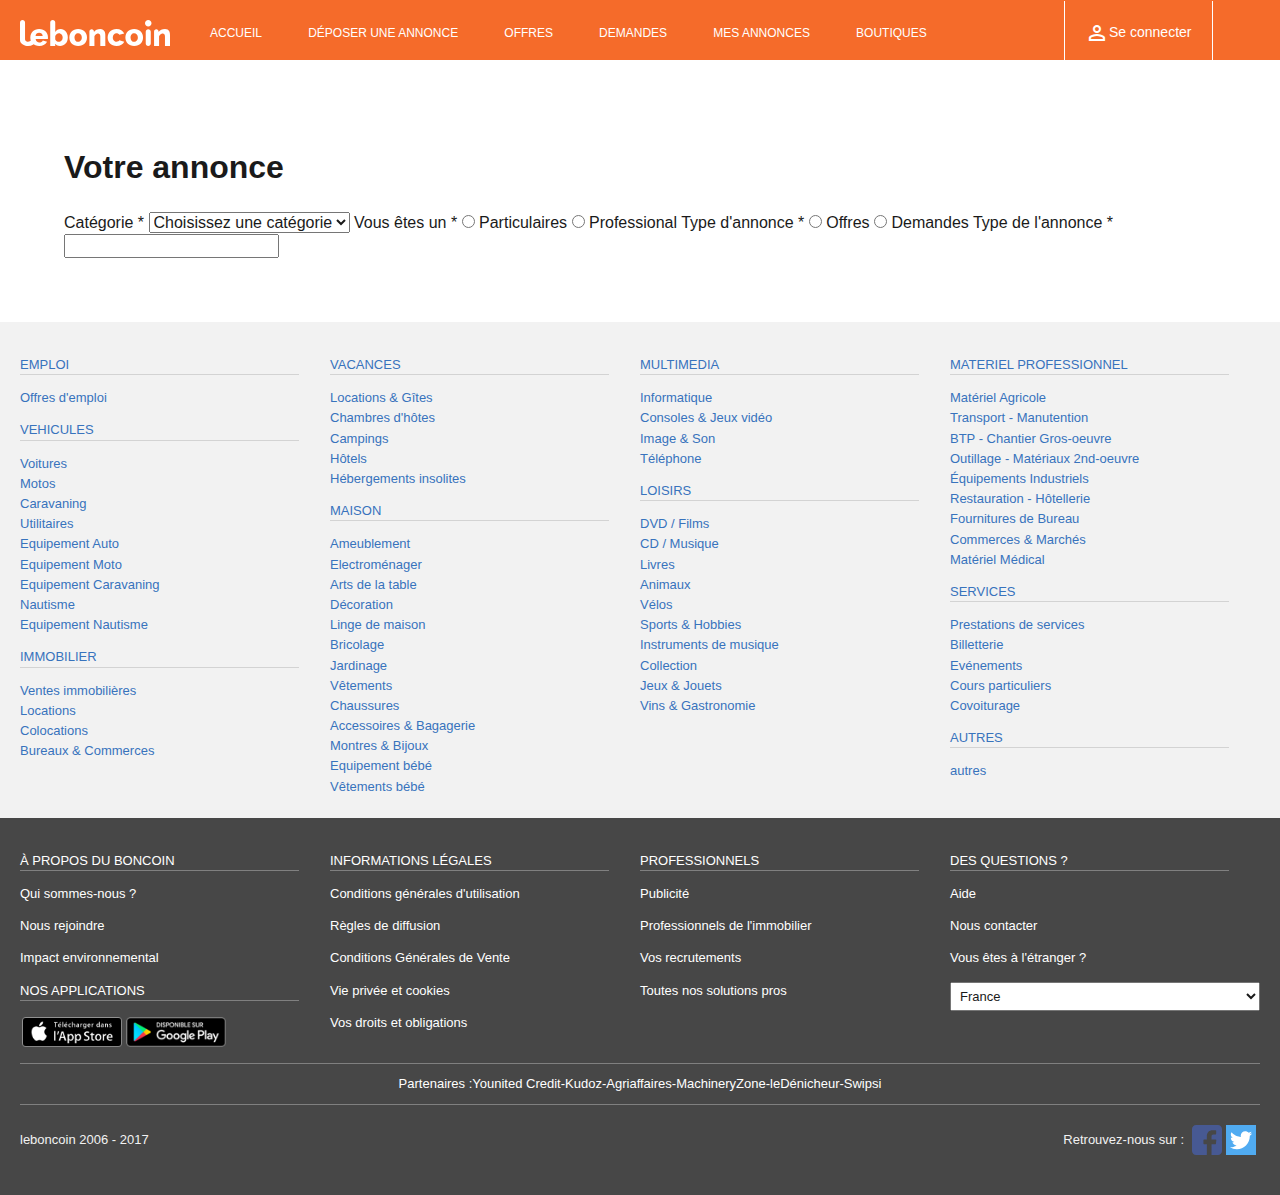
==== annonce.html @ 8dbfea5e "add page annonce and start html" ====
<!doctype html>
<html class="no-js" lang="">
    <head>
        <meta charset="utf-8">
        <meta http-equiv="x-ua-compatible" content="ie=edge">
        <title>Déposer une petite annonce sur leboncoin</title>
        <meta name="description" content="">
        <meta name="viewport" content="width=device-width, initial-scale=1">
        <link href="https://fonts.googleapis.com/icon?family=Material+Icons" rel="stylesheet">
        <link rel="apple-touch-icon" href="apple-touch-icon.png">
        <!-- Place favicon.ico in the root directory -->
        <link rel="shortcut icon" href="favicon.png">
        <link rel="stylesheet" href="css/normalize.css">
        <link rel="stylesheet" href="css/main.css">
        <script src="js/vendor/modernizr-2.8.3.min.js"></script>
    </head>
    <body>
        <!--[if lt IE 8]>
            <p class="browserupgrade">You are using an <strong>outdated</strong> browser. Please <a href="http://browsehappy.com/">upgrade your browser</a> to improve your experience.</p>
        <![endif]-->

        <!-- Add your site or application content here -->

        <!-- header  -->
        <header>

          <nav>

            <div class="navleft">
              <div class="mobile">
                <p>menu</p>
                <div class="down">
                  <a href="index.html">accueil</a>
                  <a href="annonce.html">déposer une annonce</a>
                  <a href="offres.html">offres</a>
                </div>
              </div>

              <figure>
                  <a href="index.html"><img src="img/logo.svg" alt="leboncoin image"></a>
              </figure>

              <ul>
                <li><a href="index.html">accueil</a></li>
                <li><a href="annonce.html">déposer une annonce</a></li>
                <li><a href="offres.html">offres</a></li>
                <li><a href="#">demandes</a></li>
                <li><a href="#">mes annonces</a></li>
                <li><a href="#">boutiques</a></li>
              </ul>
            </div>

            <aside>
              <i class="large material-icons">perm_identity</i>
              <a href="#">Se connecter</a>
            </aside>

          </nav>

        </header>

        <!-- container -->
        <div class="containerannonce">

          <h1>Votre annonce</h1>

          <form action="annonce.html" method="post">

            <label for="categorie">Catégorie *</label>
            <select name="categorie" id="categorie">

              <option>Choisissez une catégorie</option>

              <optgroup label="--EMPLOI--">
                <option>Offres d'emploi</option>
              </optgroup>

              <optgroup label="--VEHICULES--">
                <option>Voitures</option>
                <option>Motos</option>
                <option>Utilitaires</option>
                <option>Equipament Auto</option>
              </optgroup>

              <optgroup label="--IMMOBILIER--">
                <option>Locations</option>
                <option>Colocations</option>
              </optgroup>

            </select>

            <label for="qui">Vous êtes un *</label>
            <input type="radio" name="particulaires" id="qui" value="particulaires">
            <label for="qui">Particulaires</label>
            <input type="radio" name="professional" id="qui" value="particulaires">
            <label for="qui">Professional</label>

            <label for="type">Type d'annonce *</label>
            <input type="radio" name="offres" id="type" value="offres">
            <label for="type">Offres</label>
            <input type="radio" name="demandes" id="type" value="demandes">
            <label for="type">Demandes</label>

            <label for="annonce">Type de l'annonce *</label>
            <input type="text" name="annonce" id="annonce">

          </form>



        </div>

        <footer>

          <section class="end1">

            <ul>
              <!-- list emploi -->
              <li class="title"><h3>emploi</h3></li>
              <li>Offres d'emploi</li>

              <!-- list vehicules -->
              <li class="title"><h3>vehicules</h3></li>
              <li>Voitures</li>
              <li>Motos</li>
              <li>Caravaning</li>
              <li>Utilitaires</li>
              <li>Equipement Auto</li>
              <li>Equipement Moto</li>
              <li>Equipement Caravaning</li>
              <li>Nautisme</li>
              <li>Equipement Nautisme</li>

              <!-- list immobilier  -->
              <li class="title"><h3>immobilier</h3></li>
              <li>Ventes immobilières</li>
              <li>Locations</li>
              <li>Colocations</li>
              <li>Bureaux & Commerces</li>
            </ul>

            <ul>
              <!-- list vacances -->
              <li class="title"><h3>vacances</h3></li>
              <li>Locations & Gîtes</li>
              <li>Chambres d'hôtes</li>
              <li>Campings</li>
              <li>Hôtels</li>
              <li>Hébergements insolites</li>

              <!-- list maison -->
              <li class="title"><h3>maison</h3></li>
              <li>Ameublement</li>
              <li>Electroménager</li>
              <li>Arts de la table</li>
              <li>Décoration</li>
              <li>Linge de maison</li>
              <li>Bricolage</li>
              <li>Jardinage</li>
              <li>Vêtements</li>
              <li>Chaussures</li>
              <li>Accessoires & Bagagerie</li>
              <li>Montres & Bijoux</li>
              <li>Equipement bébé</li>
              <li>Vêtements bébé</li>
            </ul>

            <ul>
              <!-- list multimedia -->
              <li class="title"><h3>multimedia</h3></li>
              <li>Informatique</li>
              <li>Consoles & Jeux vidéo</li>
              <li>Image & Son</li>
              <li>Téléphone</li>

              <!-- list loisirs -->
              <li class="title"><h3>loisirs</h3></li>
              <li>DVD / Films</li>
              <li>CD / Musique</li>
              <li>Livres</li>
              <li>Animaux</li>
              <li>Vélos</li>
              <li>Sports & Hobbies</li>
              <li>Instruments de musique</li>
              <li>Collection</li>
              <li>Jeux & Jouets</li>
              <li>Vins & Gastronomie</li>
            </ul>

            <ul>
              <!-- materiel professionnel -->
              <li class="title"><h3>materiel professionnel</h3></li>
              <li>Matériel Agricole</li>
              <li>Transport - Manutention</li>
              <li>BTP - Chantier Gros-oeuvre</li>
              <li>Outillage - Matériaux 2nd-oeuvre</li>
              <li>Équipements Industriels</li>
              <li>Restauration - Hôtellerie</li>
              <li>Fournitures de Bureau</li>
              <li>Commerces & Marchés</li>
              <li>Matériel Médical </li>

              <!-- list services -->
              <li class="title"><h3>services</h3></li>
              <li>Prestations de services</li>
              <li>Billetterie</li>
              <li>Evénements</li>
              <li>Cours particuliers</li>
              <li>Covoiturage</li>

              <!-- list autres -->
              <li class="title"><h3>autres</h3></li>
              <li>autres</li>
            </ul>

          </section>

          <section class="end2">

            <ul>
              <!-- list a propos -->
              <li class="title"><h3>À propos du boncoin</h3></li>
              <li>Qui sommes-nous ?</li>
              <li>Nous rejoindre</li>
              <li>Impact environnemental</li>

              <!-- list nos application -->
              <li class="title"><h3>nos applications</h3></li>
              <li><img src="img/app.png" alt="apple image"><img src="img/google.png" alt="android img"></li>
            </ul>

            <ul>
              <!-- list informations -->
              <li class="title"><h3>Informations légales</h3></li>
              <li>Conditions générales d'utilisation</li>
              <li>Règles de diffusion</li>
              <li>Conditions Générales de Vente</li>
              <li>Vie privée et cookies</li>
              <li>Vos droits et obligations</li>
            </ul>

            <ul>
              <!-- list professionnels -->
              <li class="title"><h3>Professionnels</h3></li>
              <li>Publicité</li>
              <li>Professionnels de l'immobilier</li>
              <li>Vos recrutements</li>
              <li>Toutes nos solutions pros</li>
            </ul>

            <ul>
              <!-- list des questions -->
              <li class="title"><h3>des questions ?</h3></li>
              <li>Aide</li>
              <li>Nous contacter</li>

              <!-- list pays -->
              <li class="title">Vous êtes à l'étranger ?</li>
              <li><select name="pays">
                    <option value="france">France</option>
                    <option value="espagne">Espagne</option>
                    <option value="portugal">Portugal</option>
                  </select>
              </li>
            </ul>

            <p class="partenaires">Partenaires : <a href="#">Younited Credit</a> - <a href="#">Kudoz</a> - <a href="#">Agriaffaires</a> - <a href="#">MachineryZone</a> - <a href="#">leDénicheur</a> - <a href="#">Swipsi</a></p>

            <div class="last">
              <p>leboncoin 2006 - 2017</p>

              <div class="lastlast">
                <p>Retrouvez-nous sur :</p>
                <img src="img/facebook.svg" alt="facebook logo">
                <img src="img/twitter.svg" alt="twitter logo">
              </div>
            </div>

          </section>



        </footer>


        <script src="https://code.jquery.com/jquery-1.12.0.min.js"></script>
        <script>window.jQuery || document.write('<script src="js/vendor/jquery-1.12.0.min.js"><\/script>')</script>
        <script src="js/plugins.js"></script>
        <script src="js/main.js"></script>

        <!-- Google Analytics: change UA-XXXXX-X to be your site's ID. -->
        <script>
            (function(b,o,i,l,e,r){b.GoogleAnalyticsObject=l;b[l]||(b[l]=
            function(){(b[l].q=b[l].q||[]).push(arguments)});b[l].l=+new Date;
            e=o.createElement(i);r=o.getElementsByTagName(i)[0];
            e.src='https://www.google-analytics.com/analytics.js';
            r.parentNode.insertBefore(e,r)}(window,document,'script','ga'));
            ga('create','UA-XXXXX-X','auto');ga('send','pageview');
        </script>
    </body>
</html>
---- css/main.css ----
/*! HTML5 Boilerplate v5.3.0 | MIT License | https://html5boilerplate.com/ */

/*
 * What follows is the result of much research on cross-browser styling.
 * Credit left inline and big thanks to Nicolas Gallagher, Jonathan Neal,
 * Kroc Camen, and the H5BP dev community and team.
 */

/* ==========================================================================
   Base styles: opinionated defaults
   ========================================================================== */

html {
    color: #222;
    font-size: 1em;
    line-height: 1.4;
}

/*
 * Remove text-shadow in selection highlight:
 * https://twitter.com/miketaylr/status/12228805301
 *
 * These selection rule sets have to be separate.
 * Customize the background color to match your design.
 */

::-moz-selection {
    background: #b3d4fc;
    text-shadow: none;
}

::selection {
    background: #b3d4fc;
    text-shadow: none;
}

/*
 * A better looking default horizontal rule
 */

hr {
    display: block;
    height: 1px;
    border: 0;
    border-top: 1px solid #ccc;
    margin: 1em 0;
    padding: 0;
}

/*
 * Remove the gap between audio, canvas, iframes,
 * images, videos and the bottom of their containers:
 * https://github.com/h5bp/html5-boilerplate/issues/440
 */

audio,
canvas,
iframe,
img,
svg,
video {
    vertical-align: middle;
}

/*
 * Remove default fieldset styles.
 */

fieldset {
    border: 0;
    margin: 0;
    padding: 0;
}

/*
 * Allow only vertical resizing of textareas.
 */

textarea {
    resize: vertical;
}

/* ==========================================================================
   Browser Upgrade Prompt
   ========================================================================== */

.browserupgrade {
    margin: 0.2em 0;
    background: #ccc;
    color: #000;
    padding: 0.2em 0;
}

/* ==========================================================================
   Author's custom styles
   ========================================================================== */

    /*#f56b2a*/
    /*#3873bd*/
    /*#666 bar bk*/
    /*#f2f2f2 footer1 bk*/
    /*#474747 footer2 bk*/
    /*font open sans*/
    /*#1a1a1a font color*/
    /*#fafafa color text with bk color*/

    /*GLOBAL*/

    body{
      color: #1a1a1a;
      width: 100%;
      font-family: 'open sans', sans-serif;
    }

    *{
      margin: 0;
    }

    a{
      color: inherit;
      text-decoration: none;
    }

    /*COMMUN RULES*/

    .navleft ul, nav aside, .down,
    .pub, .container ul, .end1, .end2 ul,
    .partenaires, .lastlast p,
    .link1 i, .link2 i{
      display: none;
    }

    .navleft, .sectionleft{
      display: flex;
    }

    figure, img{
      width: 100%;
      margin: 0;
    }

    /*header*/

    header{
      background: #f56b2a;
      height: 60px;
      position: fixed;
      width: 100%;
      top: 0px;
    }

    header figure{
      width: 150px;
    }

    .navleft{
      width: 60%;
      padding: 10px;
      align-items: center;
      justify-content: space-between;
    }

    .mobile{
      width: 60px;
      background: white;
      border-radius: 6px;
      margin-right: 10%;
      cursor: pointer;
    }

    .mobile p{
      text-align: center;
      text-transform: uppercase;
      color: #f56b2a;
      padding: 10px 7px;
      font-size: 14px;
    }

    /*.mobile:hover .down{
      display: flex;
      flex-direction: column;
    }*/

    .mobile p:hover{
      color: #3873bd;
    }

    .mobile:hover{
      background: #f2f2f2;
    }

    /*dropdown apres*/
    /*.down{
      position: absolute;
    }*/

    .container, .containerannonce{
      padding: 5%;
      margin-top: 60px;
    }

    .sectionleft{
      flex-direction: column;
      justify-content: center;
      align-items: center;
    }

    .sectionleft h1{
      font-size: 14px;
      font-weight: normal;
      width: 100%;
      text-align: center;
      margin-bottom: 15px;
    }

    .sectionleft h1 span{
      color: #f56b2a;
    }

    .link1, .link2{
      padding: 7px 20px;
      width: 250px;
      border-radius: 4px;
      margin-bottom: 15px;
      text-align: center;
      font-size: 14px;
    }

    .link1{
      background: #3873bd;
      border: 1px #3873bd solid;
      color: white;
    }

    .link1:hover{
      background: #4185d8;
      cursor: pointer;
    }

    .link2{
      border: 1px #3873bd solid;
      color: #3873bd;
    }

    .link2:hover{
      background: #f2f2f2;
      cursor: pointer;
    }

    .regions select{
      width: 100%;
      margin: 10px auto;
      padding: 10px;
      background: white;
      border: 1px lightgrey solid;
      border-radius: 4px;
    }

    .regions figure{
      margin: 10px auto;
    }

    .parag{
      text-align: center;
      font-size: 14px;
    }

    .parag a{
      color: #3873bd;
    }

    .parag a:hover{
      text-decoration: underline;
    }

    .end2{
      background: #474747;
      color: white;
    }

    .last{
      display: flex;
      width: 90%;
      margin: auto;
      font-size: 14px;
      justify-content: space-between;
      align-items: center;
      color: #f2f2f2;
    }

    .lastlast img{
      width: 30px;
      height: 70px;
      margin-right: 4px;
    }

    @media (min-width: 480px) {

      .link1 i, .link2 i,
      .link1, .link2{
        display: flex;
      }

      .link1, .link2{
        align-items: center;
        justify-content: center;
      }

      .link1 i, .link2 i{
        margin-right: 4px;
        font-size: 16px;
      }
    }

    @media (min-width: 768px) {

      .container{
        display: flex;
        flex-wrap: wrap;
        align-items: flex-start;
        justify-content: space-between;
        align-items: center;
        padding: 8px;
      }

      .sectionleft h1{
        text-align: left;
        font-size: 16px;
        margin-bottom: 25px;
      }

      .regions figure{
        display: none;
      }

      .regions{
        width: 100%;
        margin: 10px auto;
      }

      .pub{
        display: flex;
        flex-direction: column;
        width: 100%;
        border: 1px lightgrey solid;
      }

      .pub h2{
        text-align: center;
        background: #474747;
        color: #f2f2f2;
        font-size: 14px;
        font-weight: normal;
        padding: 10px;
      }

      .link1, .link2{
        width: 100%;
        padding: 0;
      }

      .link1 a, .link2 a{
        padding: 8px;
      }

      .sectionleft{
        width: 40%;
      }

      .mapfrance{
        width: 50%;
      }

      .parag{
        margin: 15px auto;
      }
    }

    @media (min-width: 972px) {

      .navleft ul, nav aside,
      .end1, .end2,
      .partenaires, .lastlast p{
        display: flex;
      }

      .end2 ul{
        display: block;
      }

      .mobile, nav ul li:nth-child(1){
        display: none;
      }

      nav{
        display: flex;
        align-items: center;
      }

      .navleft{
        width: 80%;
        display: flex;
        justify-content: flex-start;
        padding: 10px;
      }

      nav ul{
        list-style: none;
        display: flex;
        justify-content: space-between;
        width: 70%;
      }

      nav li{
        font-size: 12px;
        color: white;
        text-transform: uppercase;
      }

      nav li:hover{
        text-decoration: underline;
      }

      nav aside{
        color: white;
        border-left: 1px white solid;
        border-right: 1px white solid;
        padding: 18px;
        font-size: 14px;
        display: flex;
        align-items: center;
      }

      nav aside:hover{
        background: white;
        color: #f56b2a;
        cursor: pointer;
      }

      footer ul{
        list-style: none;
        padding: 0;
      }

      footer{
        font-size: 13px;
      }

      .end1, .end2{
        padding: 10px;
        margin: auto;
      }

      .end1{
        background: #f2f2f2;
        color: #3873bd;
        justify-content: space-between;
      }

      .end1 ul li:hover, .end2 ul li:hover,
      .partenaires a:hover{
        text-decoration: underline;
        cursor: pointer;
      }

      .title h3{
        text-transform: uppercase;
        font-weight: normal;
        font-size: 13px;
        margin: 14px 0;
        width: 90%;
      }

      .end1 .title h3{
        border-bottom: 1px lightgrey solid;
      }

      .end1 li{
        margin: 2px auto;
      }

      .end1 ul, .end2 ul{
        width: 25%;
      }

      .end2{
        flex-wrap: wrap;
      }

      .end2 li{
        margin: 14px auto;
      }

      .end2 li img{
        width: 100px;
        margin: 2px;
      }

      .end2 li select{
        color: #1a1a1a;
        width: 100%;
        padding: 5px;
      }

      .end2 .title h3{
        border-bottom: 1px grey solid;
      }

      .partenaires{
        width: 100%;
        padding: 11px;
        display: flex;
        justify-content: center;
        border-top: 1px grey solid;
        border-bottom: 1px grey solid;
      }

      .last {
        font-size: 13px;
        width: 100%;
      }

      .lastlast{
        display: flex;
        align-items: center;
      }

      .lastlast p{
        margin-right: 8px;
      }
    }

    @media (min-width: 1024px) {

      .container ul{
        display: block;
        list-style: none;
        width: 25%;
        padding: 0;
        text-align: right;
        color: #3873bd;
        font-size: 15px;
      }

      nav ul li:nth-child(1){
        display: flex;
      }

      .container ul li:hover{
        color: #f56b2a;
      }

      .regions{
        display: none;
      }

      .mapfrance{
        width: 40%;
      }

      .sectionleft{
        width: 30%;
      }

      .container{
        align-items: flex-start;
        padding: 20px;
      }

      .end1, .end2, .navleft, nav aside{
        padding: 20px;
      }

    }

    /*#f56b2a*/
    /*#3873bd*/
    /*#666 bar bk*/
    /*#f2f2f2 footer1 bk*/
    /*#474747 footer2 bk*/
    /*font open sans*/
    /*#1a1a1a font color*/
    /*#fafafa color text with bk color*/







/* ==========================================================================
   Helper classes
   ========================================================================== */

/*
 * Hide visually and from screen readers
 */

.hidden {
    display: none !important;
}

/*
 * Hide only visually, but have it available for screen readers:
 * http://snook.ca/archives/html_and_css/hiding-content-for-accessibility
 */

.visuallyhidden {
    border: 0;
    clip: rect(0 0 0 0);
    height: 1px;
    margin: -1px;
    overflow: hidden;
    padding: 0;
    position: absolute;
    width: 1px;
}

/*
 * Extends the .visuallyhidden class to allow the element
 * to be focusable when navigated to via the keyboard:
 * https://www.drupal.org/node/897638
 */

.visuallyhidden.focusable:active,
.visuallyhidden.focusable:focus {
    clip: auto;
    height: auto;
    margin: 0;
    overflow: visible;
    position: static;
    width: auto;
}

/*
 * Hide visually and from screen readers, but maintain layout
 */

.invisible {
    visibility: hidden;
}

/*
 * Clearfix: contain floats
 *
 * For modern browsers
 * 1. The space content is one way to avoid an Opera bug when the
 *    `contenteditable` attribute is included anywhere else in the document.
 *    Otherwise it causes space to appear at the top and bottom of elements
 *    that receive the `clearfix` class.
 * 2. The use of `table` rather than `block` is only necessary if using
 *    `:before` to contain the top-margins of child elements.
 */

.clearfix:before,
.clearfix:after {
    content: " "; /* 1 */
    display: table; /* 2 */
}

.clearfix:after {
    clear: both;
}

/* ==========================================================================
   EXAMPLE Media Queries for Responsive Design.
   These examples override the primary ('mobile first') styles.
   Modify as content requires.
   ========================================================================== */

@media only screen and (min-width: 35em) {
    /* Style adjustments for viewports that meet the condition */
}

@media print,
       (-webkit-min-device-pixel-ratio: 1.25),
       (min-resolution: 1.25dppx),
       (min-resolution: 120dpi) {
    /* Style adjustments for high resolution devices */
}

/* ==========================================================================
   Print styles.
   Inlined to avoid the additional HTTP request:
   http://www.phpied.com/delay-loading-your-print-css/
   ========================================================================== */

@media print {
    *,
    *:before,
    *:after,
    *:first-letter,
    *:first-line {
        background: transparent !important;
        color: #000 !important; /* Black prints faster:
                                   http://www.sanbeiji.com/archives/953 */
        box-shadow: none !important;
        text-shadow: none !important;
    }

    a,
    a:visited {
        text-decoration: underline;
    }

    a[href]:after {
        content: " (" attr(href) ")";
    }

    abbr[title]:after {
        content: " (" attr(title) ")";
    }

    /*
     * Don't show links that are fragment identifiers,
     * or use the `javascript:` pseudo protocol
     */

    a[href^="#"]:after,
    a[href^="javascript:"]:after {
        content: "";
    }

    pre,
    blockquote {
        border: 1px solid #999;
        page-break-inside: avoid;
    }

    /*
     * Printing Tables:
     * http://css-discuss.incutio.com/wiki/Printing_Tables
     */

    thead {
        display: table-header-group;
    }

    tr,
    img {
        page-break-inside: avoid;
    }

    img {
        max-width: 100% !important;
    }

    p,
    h2,
    h3 {
        orphans: 3;
        widows: 3;
    }

    h2,
    h3 {
        page-break-after: avoid;
    }
}
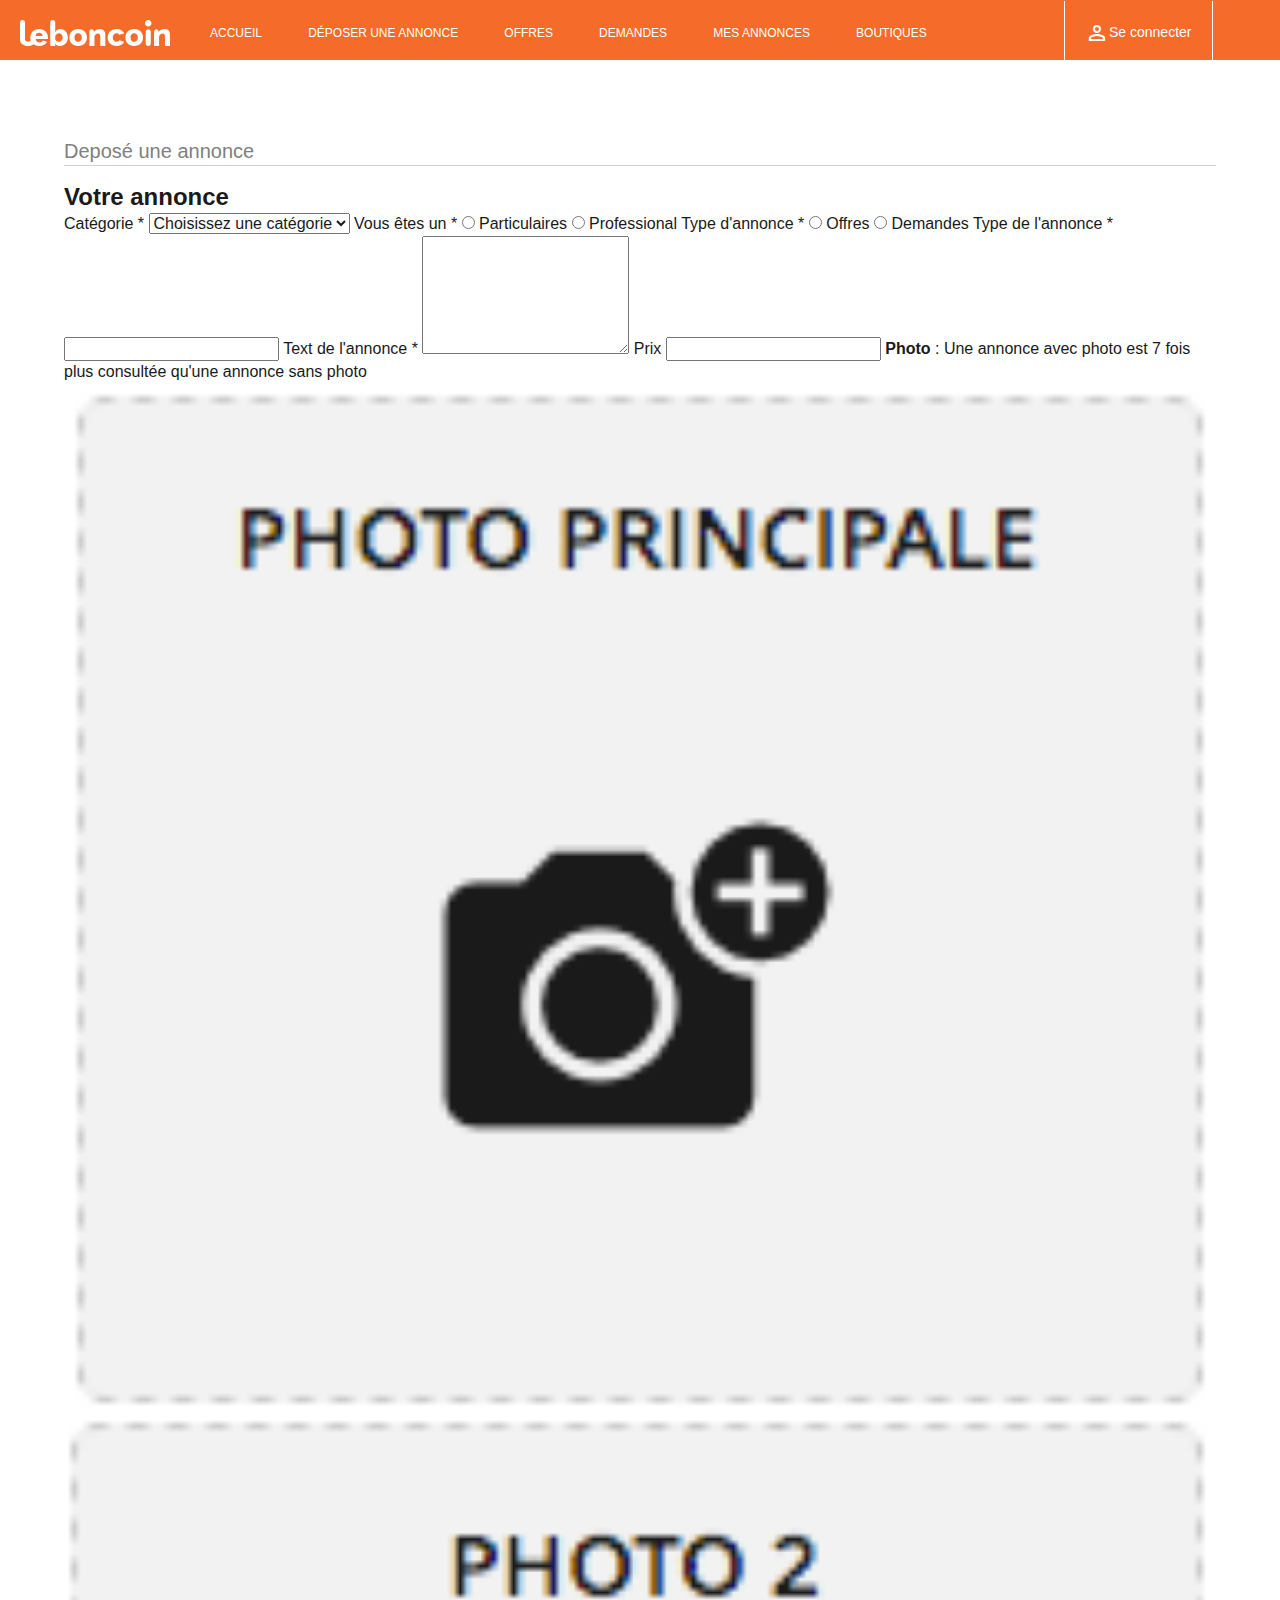
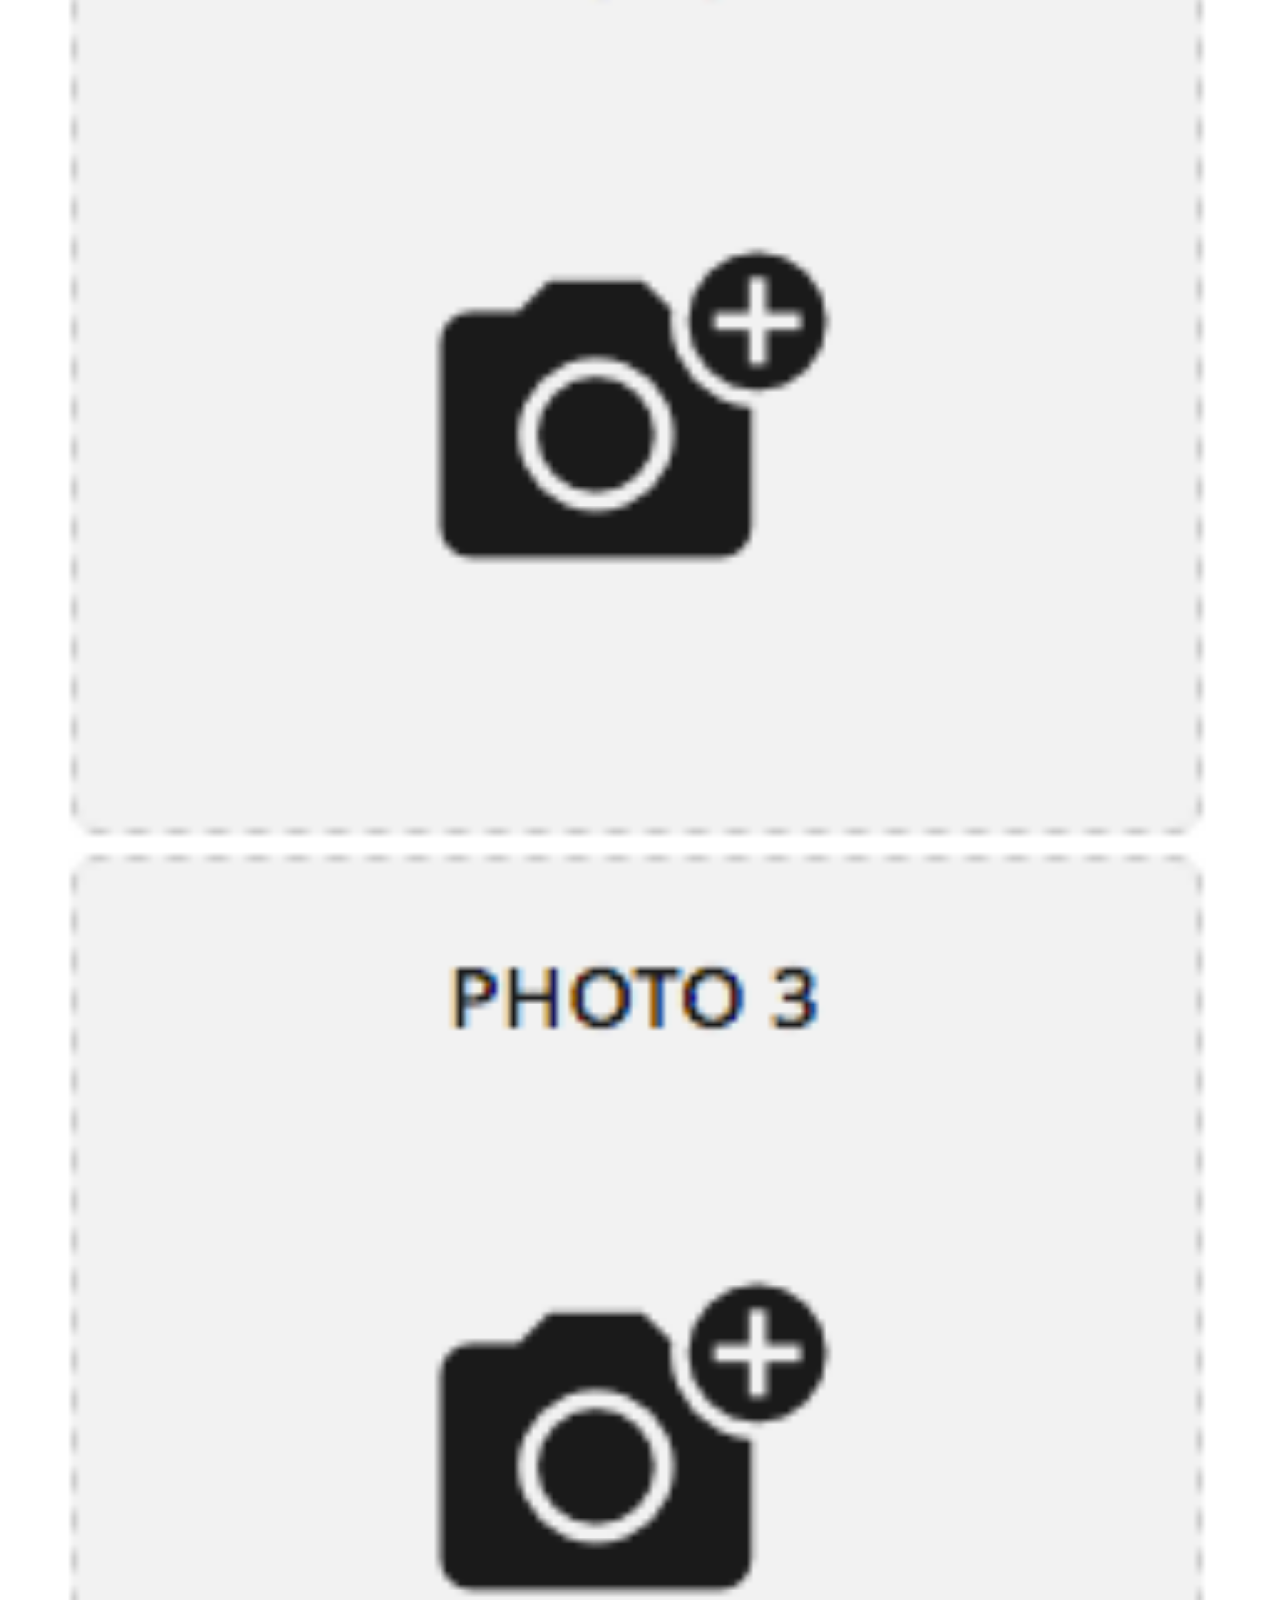
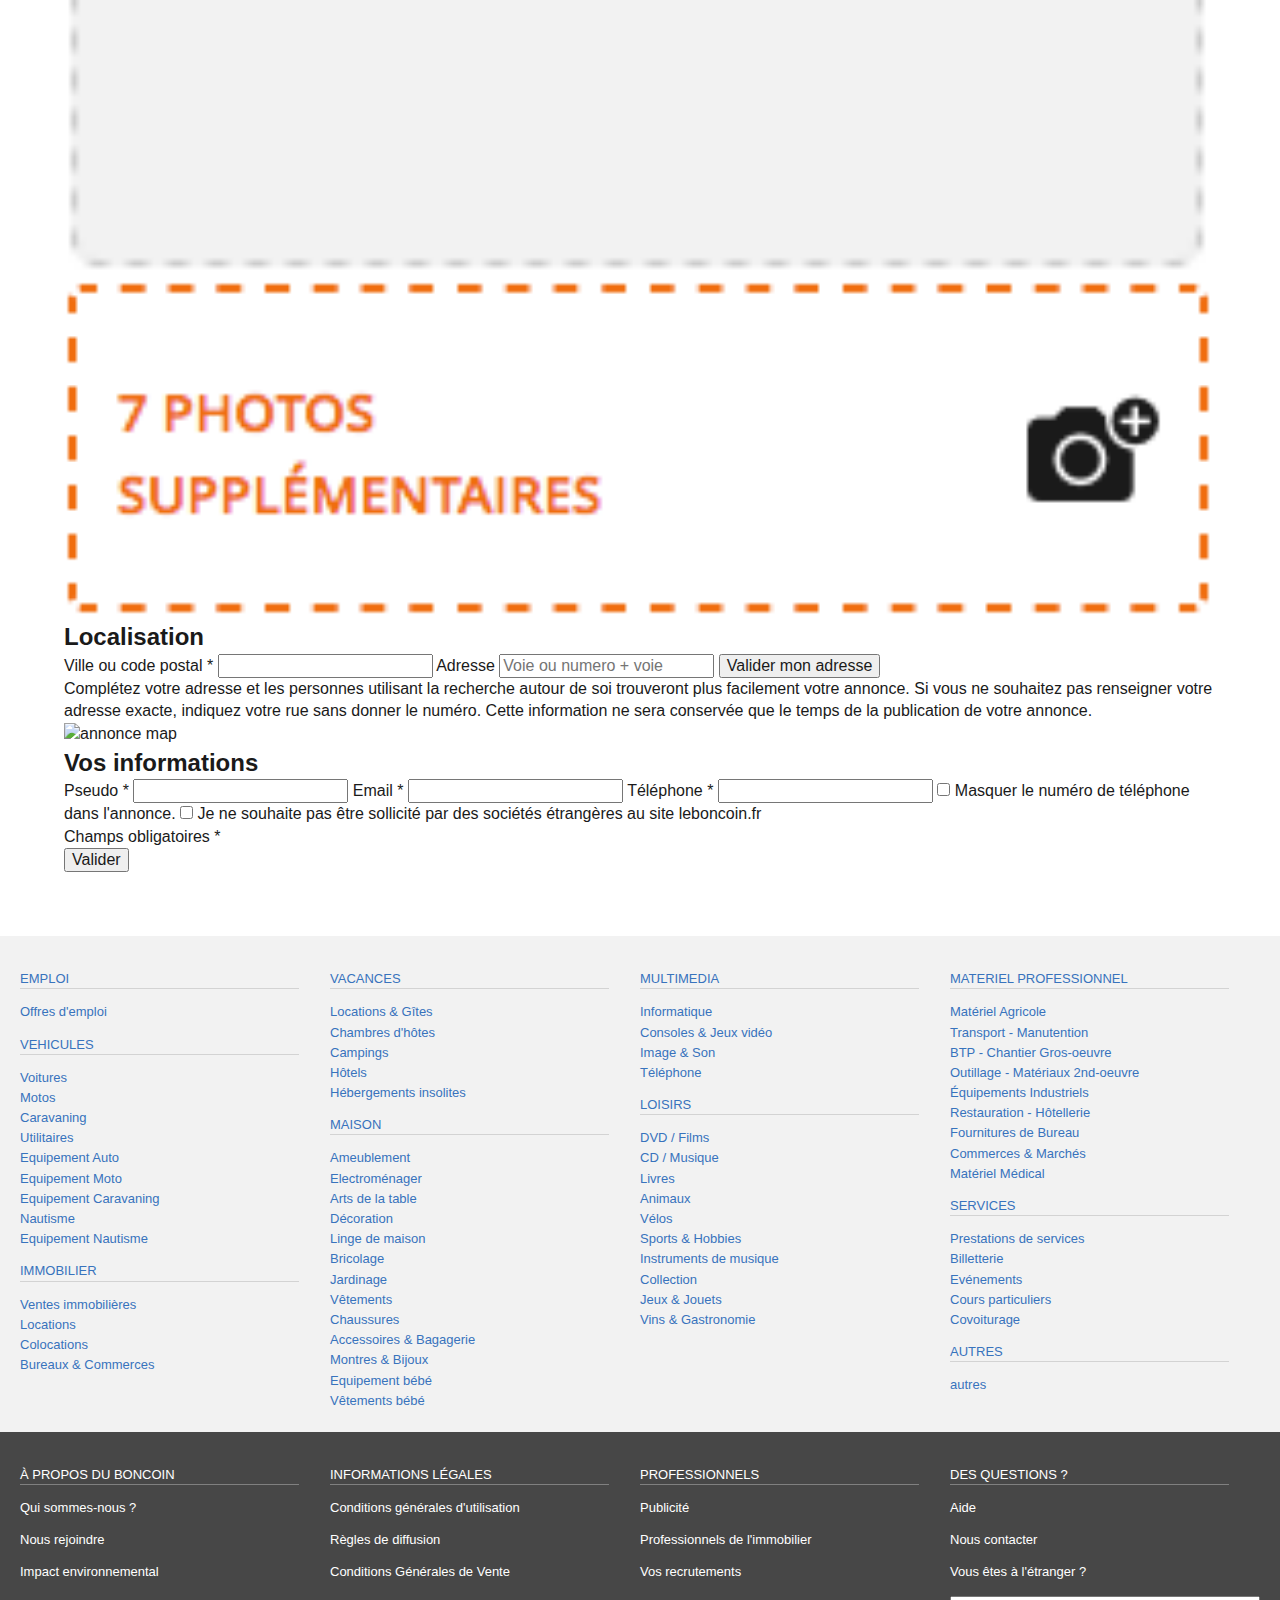
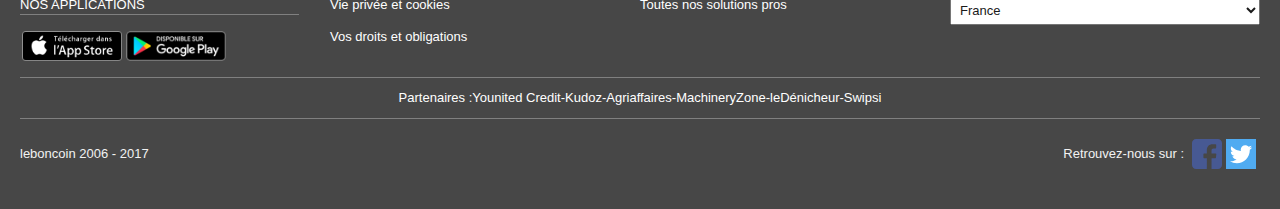
==== commit 3ec9fdc4: "start styled phone" ====
--- a/annonce.html
+++ b/annonce.html
@@ -62,49 +62,123 @@
         <!-- container -->
         <div class="containerannonce">
 
-          <h1>Votre annonce</h1>
-
-          <form action="annonce.html" method="post">
-
-            <label for="categorie">Catégorie *</label>
-            <select name="categorie" id="categorie">
-
-              <option>Choisissez une catégorie</option>
-
-              <optgroup label="--EMPLOI--">
-                <option>Offres d'emploi</option>
-              </optgroup>
-
-              <optgroup label="--VEHICULES--">
-                <option>Voitures</option>
-                <option>Motos</option>
-                <option>Utilitaires</option>
-                <option>Equipament Auto</option>
-              </optgroup>
-
-              <optgroup label="--IMMOBILIER--">
-                <option>Locations</option>
-                <option>Colocations</option>
-              </optgroup>
-
-            </select>
-
-            <label for="qui">Vous êtes un *</label>
-            <input type="radio" name="particulaires" id="qui" value="particulaires">
-            <label for="qui">Particulaires</label>
-            <input type="radio" name="professional" id="qui" value="particulaires">
-            <label for="qui">Professional</label>
-
-            <label for="type">Type d'annonce *</label>
-            <input type="radio" name="offres" id="type" value="offres">
-            <label for="type">Offres</label>
-            <input type="radio" name="demandes" id="type" value="demandes">
-            <label for="type">Demandes</label>
-
-            <label for="annonce">Type de l'annonce *</label>
-            <input type="text" name="annonce" id="annonce">
-
-          </form>
+          <h1>Deposé une annonce</h1>
+
+          <section class="section1">
+
+            <h2>Votre annonce</h2>
+
+            <form action="annonce.html" method="post">
+
+              <label for="categorie">Catégorie *</label>
+              <select name="categorie" id="categorie">
+
+                <option>Choisissez une catégorie</option>
+
+                <optgroup label="--EMPLOI--">
+                  <option>Offres d'emploi</option>
+                </optgroup>
+
+                <optgroup label="--VEHICULES--">
+                  <option>Voitures</option>
+                  <option>Motos</option>
+                  <option>Utilitaires</option>
+                  <option>Equipament Auto</option>
+                </optgroup>
+
+                <optgroup label="--IMMOBILIER--">
+                  <option>Locations</option>
+                  <option>Colocations</option>
+                </optgroup>
+
+              </select>
+
+              <label for="qui">Vous êtes un *</label>
+              <input type="radio" name="particulaires" id="qui" value="particulaires">
+              <label for="qui">Particulaires</label>
+              <input type="radio" name="professional" id="qui" value="particulaires">
+              <label for="qui">Professional</label>
+
+              <label for="type">Type d'annonce *</label>
+              <input type="radio" name="offres" id="type" value="offres">
+              <label for="type">Offres</label>
+              <input type="radio" name="demandes" id="type" value="demandes">
+              <label for="type">Demandes</label>
+
+              <label for="annonce">Type de l'annonce *</label>
+              <input type="text" name="annonce" id="annonce">
+
+              <label for="textannonce">Text de l'annonce *</label>
+              <textarea name="textannonce" rows="5" cols="20"></textarea>
+
+              <label for="prix">Prix</label>
+              <input type="text" name="prix" id="prix">
+
+              <label for="photo"><strong>Photo</strong> : Une annonce avec photo est 7 fois plus consultée qu'une annonce sans photo</label>
+              <div class="photo">
+                <figure>
+                  <img src="img/photoprincipale.png" alt="photo">
+                </figure>
+                <figure>
+                  <img src="img/photo2.png" alt="photo">
+                </figure>
+                <figure>
+                  <img src="img/photo3.png" alt="photo">
+                </figure>
+                <figure>
+                  <img src="img/photosuppmobile.png" alt="photo">
+                </figure>
+              </div>
+
+            </form>
+
+          </section>
+
+          <section class="section2">
+
+            <h2>Localisation</h2>
+
+            <div class="">
+              <label for="ville">Ville ou code postal *</label>
+              <input type="text" name="ville" id="ville">
+
+              <label for="adresse">Adresse</label>
+              <input type="text" name="adresse" id="adresse" placeholder="Voie ou numero + voie">
+              <input type="submit" name="adressesub" value="Valider mon adresse">
+              <p>Complétez votre adresse et les personnes utilisant la recherche autour de soi trouveront plus facilement votre annonce.
+                 Si vous ne souhaitez pas renseigner votre adresse exacte, indiquez votre rue sans donner le numéro. Cette information ne sera conservée que le temps de la publication de votre annonce.</p>
+            </div>
+
+            <figure>
+              <img src="annoncemap.png" alt="annonce map">
+            </figure>
+
+          </section>
+
+          <section class="section3">
+
+            <h2>Vos informations</h2>
+
+            <label for="pseudo">Pseudo *</label>
+            <input type="text" name="pseudo" id="pseudo">
+
+            <label for="email">Email *</label>
+            <input type="email" name="email" id="email">
+
+            <label for="tel">Téléphone *</label>
+            <input type="text" name="tel" id="tel">
+
+            <input type="checkbox" name="check1" id="check1">
+            <label for="chek1">Masquer le numéro de téléphone dans l'annonce.</label>
+
+            <input type="checkbox" name="check2" id="check2">
+            <label for="chek2">Je ne souhaite pas être sollicité par des sociétés étrangères au site leboncoin.fr<label>
+
+          </section>
+
+          <p>Champs obligatoires *</p>
+
+          <input type="submit" name="valider" value="Valider">
 
 
 
--- a/css/main.css
+++ b/css/main.css
@@ -272,6 +272,17 @@
     .parag a:hover{
       text-decoration: underline;
     }
+
+    /*ANNONCE PAGE*/
+
+    .containerannonce h1{
+      font-size: 20px;
+      font-weight: normal;
+      color: grey;
+      border-bottom: 1px lightgrey solid;
+    }
+
+    /*END ANNONCE PAGE*/
 
     .end2{
       background: #474747;
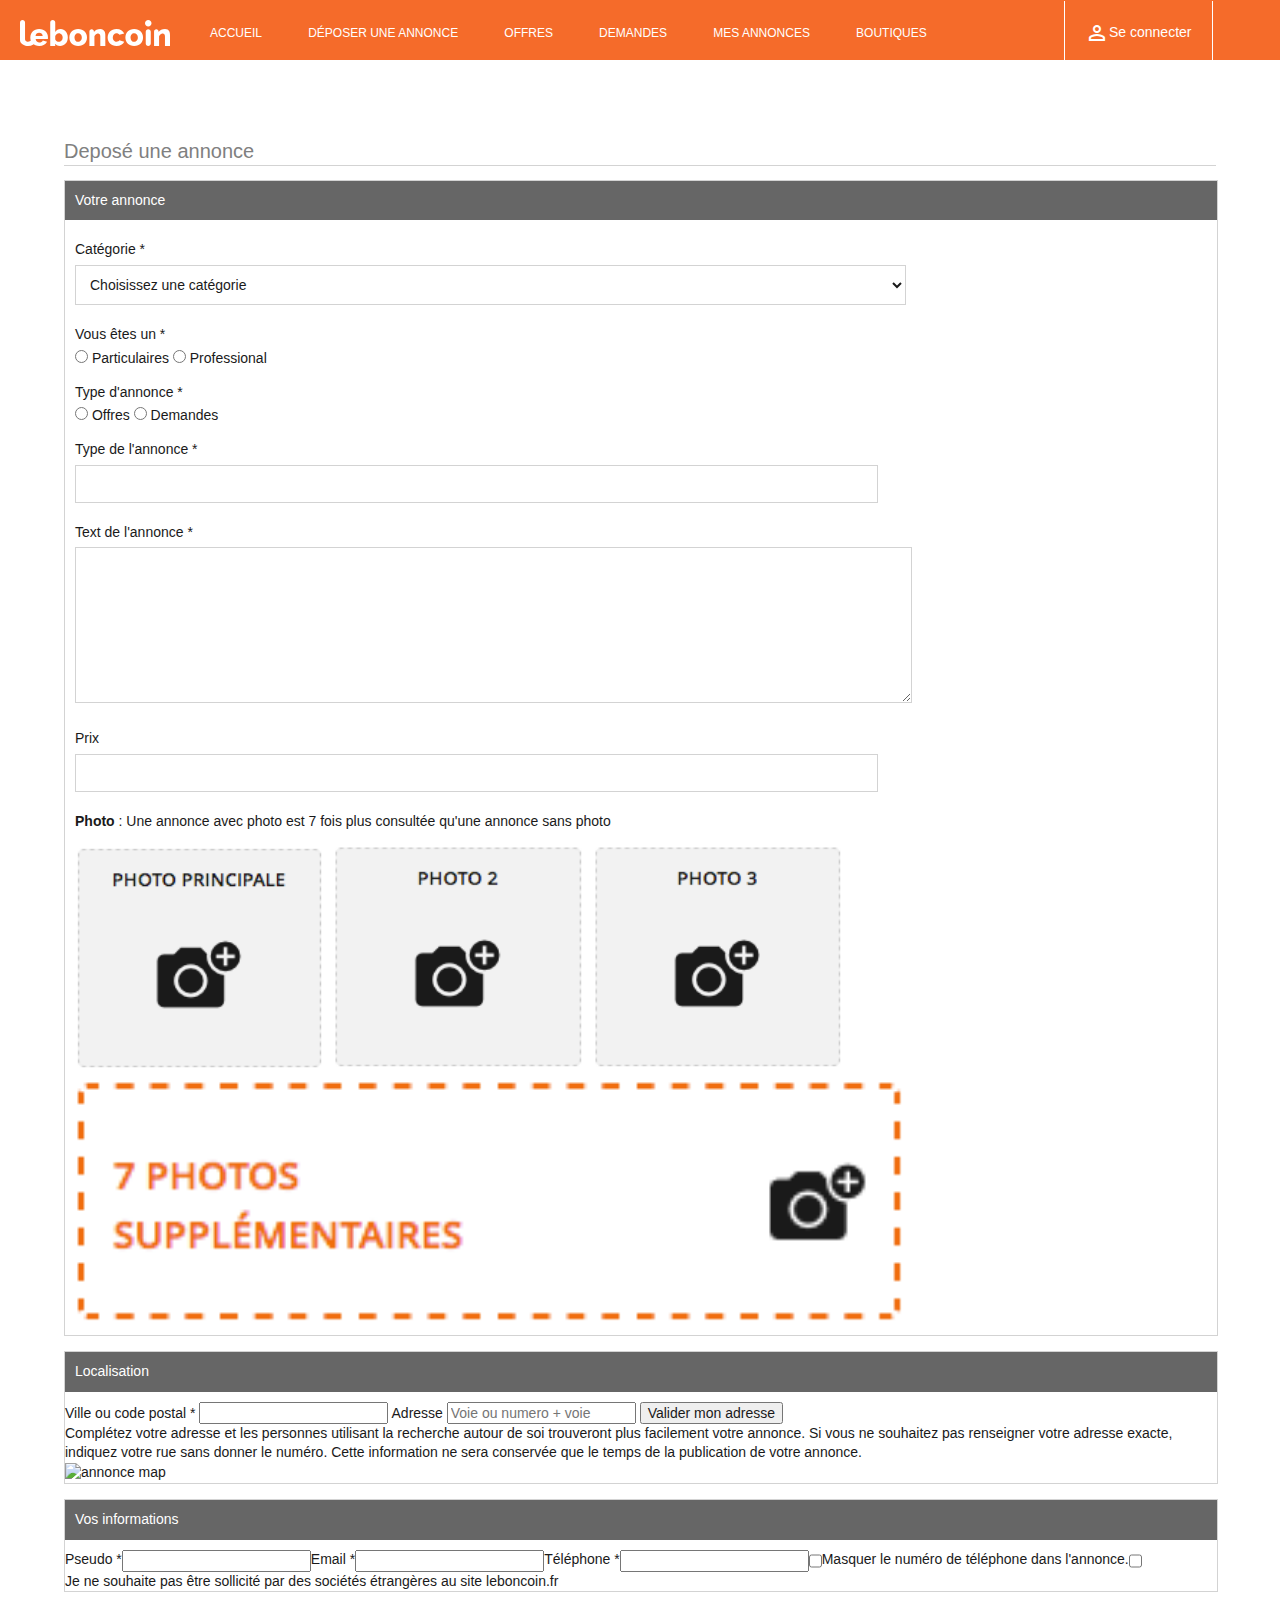
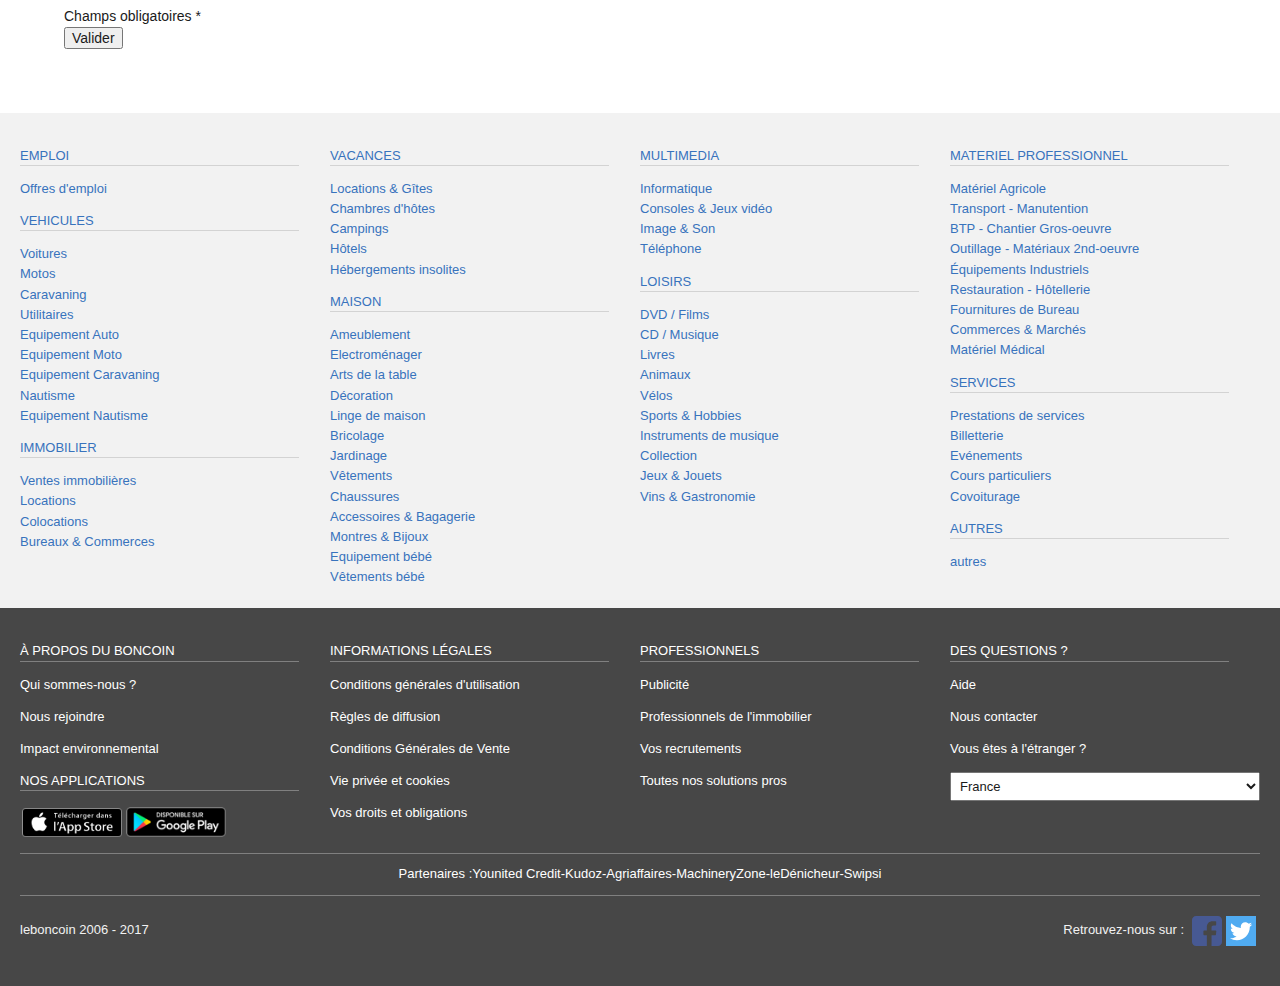
==== commit 28478baa: "part 1 of section styled for page annonce" ====
--- a/annonce.html
+++ b/annonce.html
@@ -93,25 +93,25 @@
 
               </select>
 
-              <label for="qui">Vous êtes un *</label>
+              <label for="qui">Vous êtes un *</label><br>
               <input type="radio" name="particulaires" id="qui" value="particulaires">
               <label for="qui">Particulaires</label>
               <input type="radio" name="professional" id="qui" value="particulaires">
-              <label for="qui">Professional</label>
-
-              <label for="type">Type d'annonce *</label>
+              <label for="qui">Professional</label><br>
+
+              <label for="type">Type d'annonce *</label><br>
               <input type="radio" name="offres" id="type" value="offres">
               <label for="type">Offres</label>
               <input type="radio" name="demandes" id="type" value="demandes">
-              <label for="type">Demandes</label>
+              <label for="type">Demandes</label><br>
 
               <label for="annonce">Type de l'annonce *</label>
               <input type="text" name="annonce" id="annonce">
 
               <label for="textannonce">Text de l'annonce *</label>
-              <textarea name="textannonce" rows="5" cols="20"></textarea>
-
-              <label for="prix">Prix</label>
+              <textarea name="textannonce"></textarea>
+
+              <label for="prix">Prix</label><br>
               <input type="text" name="prix" id="prix">
 
               <label for="photo"><strong>Photo</strong> : Une annonce avec photo est 7 fois plus consultée qu'une annonce sans photo</label>
--- a/css/main.css
+++ b/css/main.css
@@ -280,6 +280,73 @@
       font-weight: normal;
       color: grey;
       border-bottom: 1px lightgrey solid;
+    }
+
+    .containerannonce h2{
+      font-size: 14px;
+      font-weight: normal;
+      background: #666;
+      color: white;
+      padding: 10px;
+      width: 100%;
+      margin-bottom: 10px;
+    }
+
+    .containerannonce{
+      font-size: 14px;
+    }
+
+    .containerannonce form{
+      padding: 10px;
+    }
+
+    .section1, .section2, .section3{
+      border: 1px lightgrey solid;
+      margin-bottom: 15px;
+      width: 100%;
+      display: flex;
+      flex-wrap: wrap;
+    }
+
+    .containerannonce form input,
+    .containerannonce form textarea,
+    .containerannonce form select{
+      margin: 5px auto 20px auto;
+    }
+
+    .containerannonce form select,
+    .containerannonce form textarea{
+      width: 100%;
+      border: 1px lightgrey solid;
+    }
+
+    .containerannonce form select{
+      background: white;
+      padding: 10px;
+    }
+
+    .containerannonce form textarea{
+      height: 150px;
+    }
+
+    .containerannonce form input[name="annonce"],
+    .containerannonce form input[name="prix"]{
+      width: 94%;
+      padding: 10px;
+      border: 1px lightgrey solid;
+    }
+
+    .photo{
+      display: flex;
+      flex-wrap: wrap;
+    }
+
+    .photo figure:nth-child(1),
+    .photo figure:nth-child(2),
+    .photo figure:nth-child(3){
+      width: 30%;
+      margin: 15px 10px 10px 0;
+
     }
 
     /*END ANNONCE PAGE*/
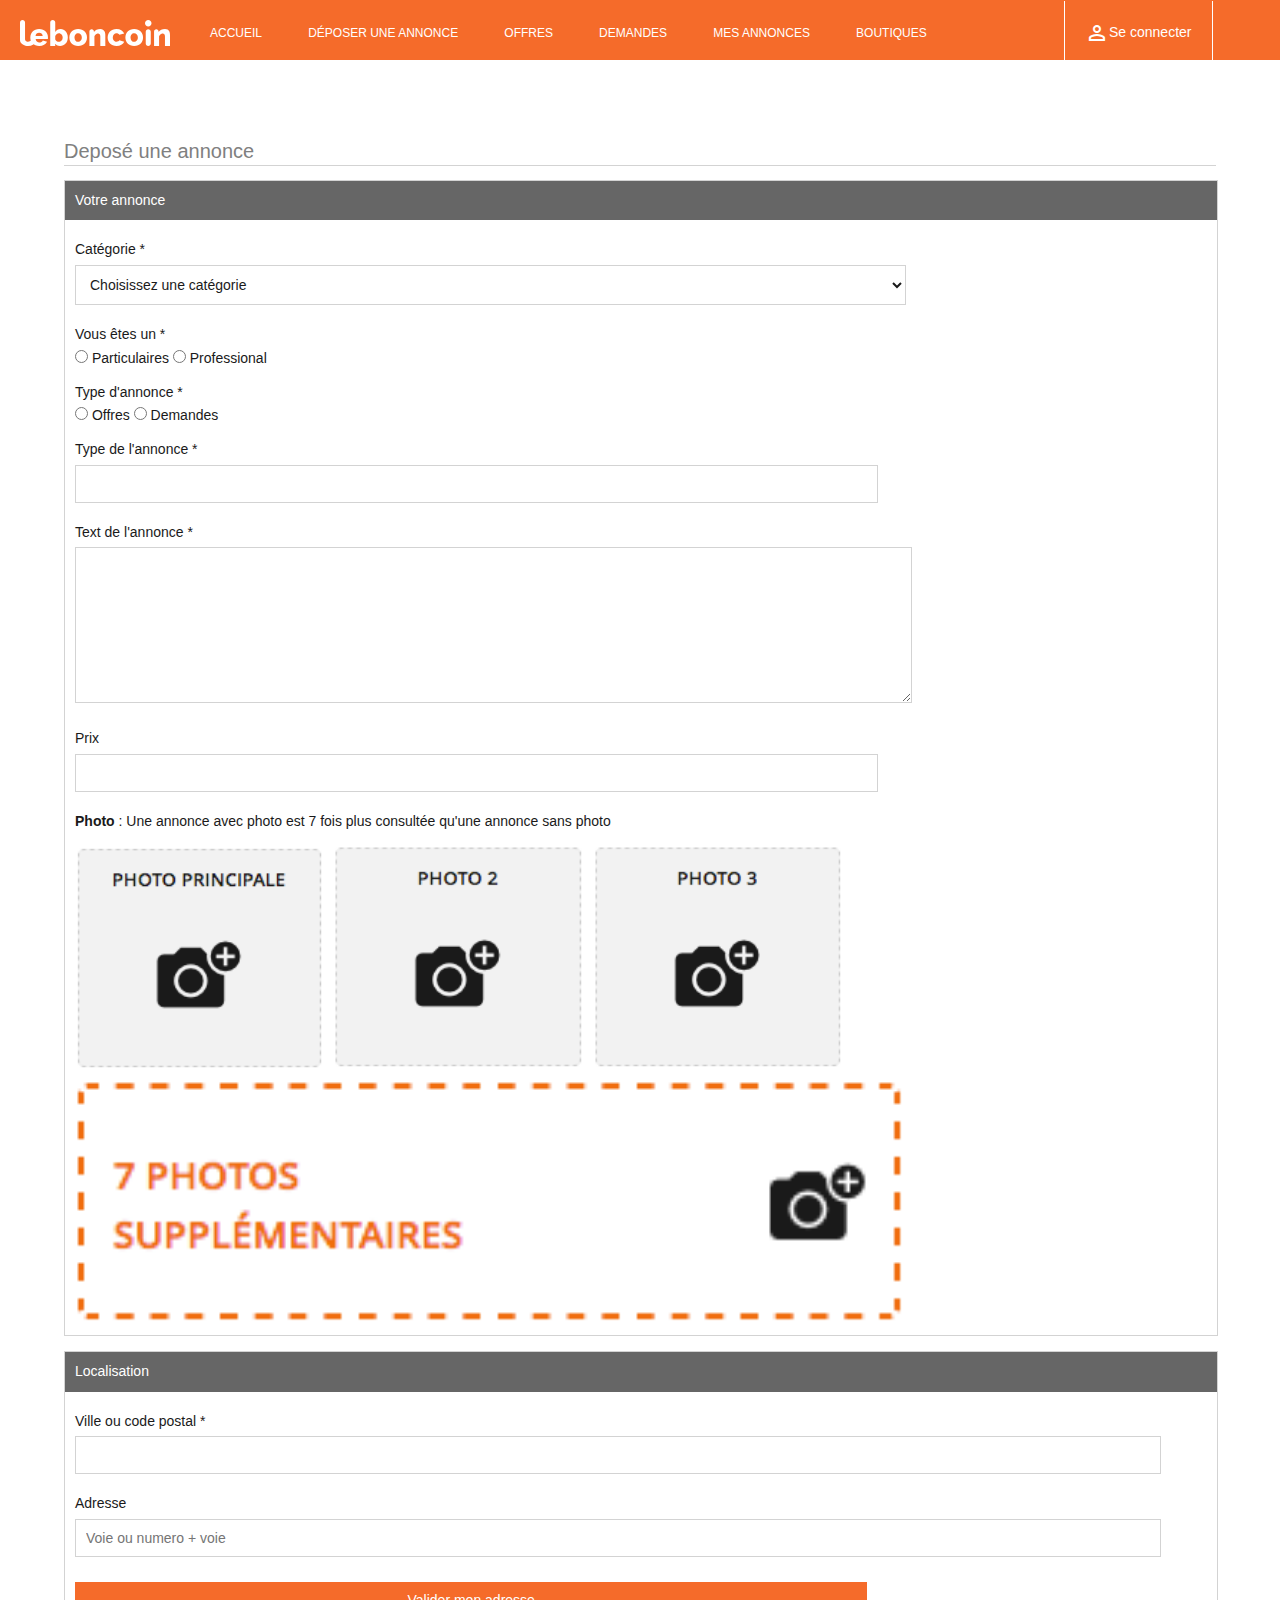
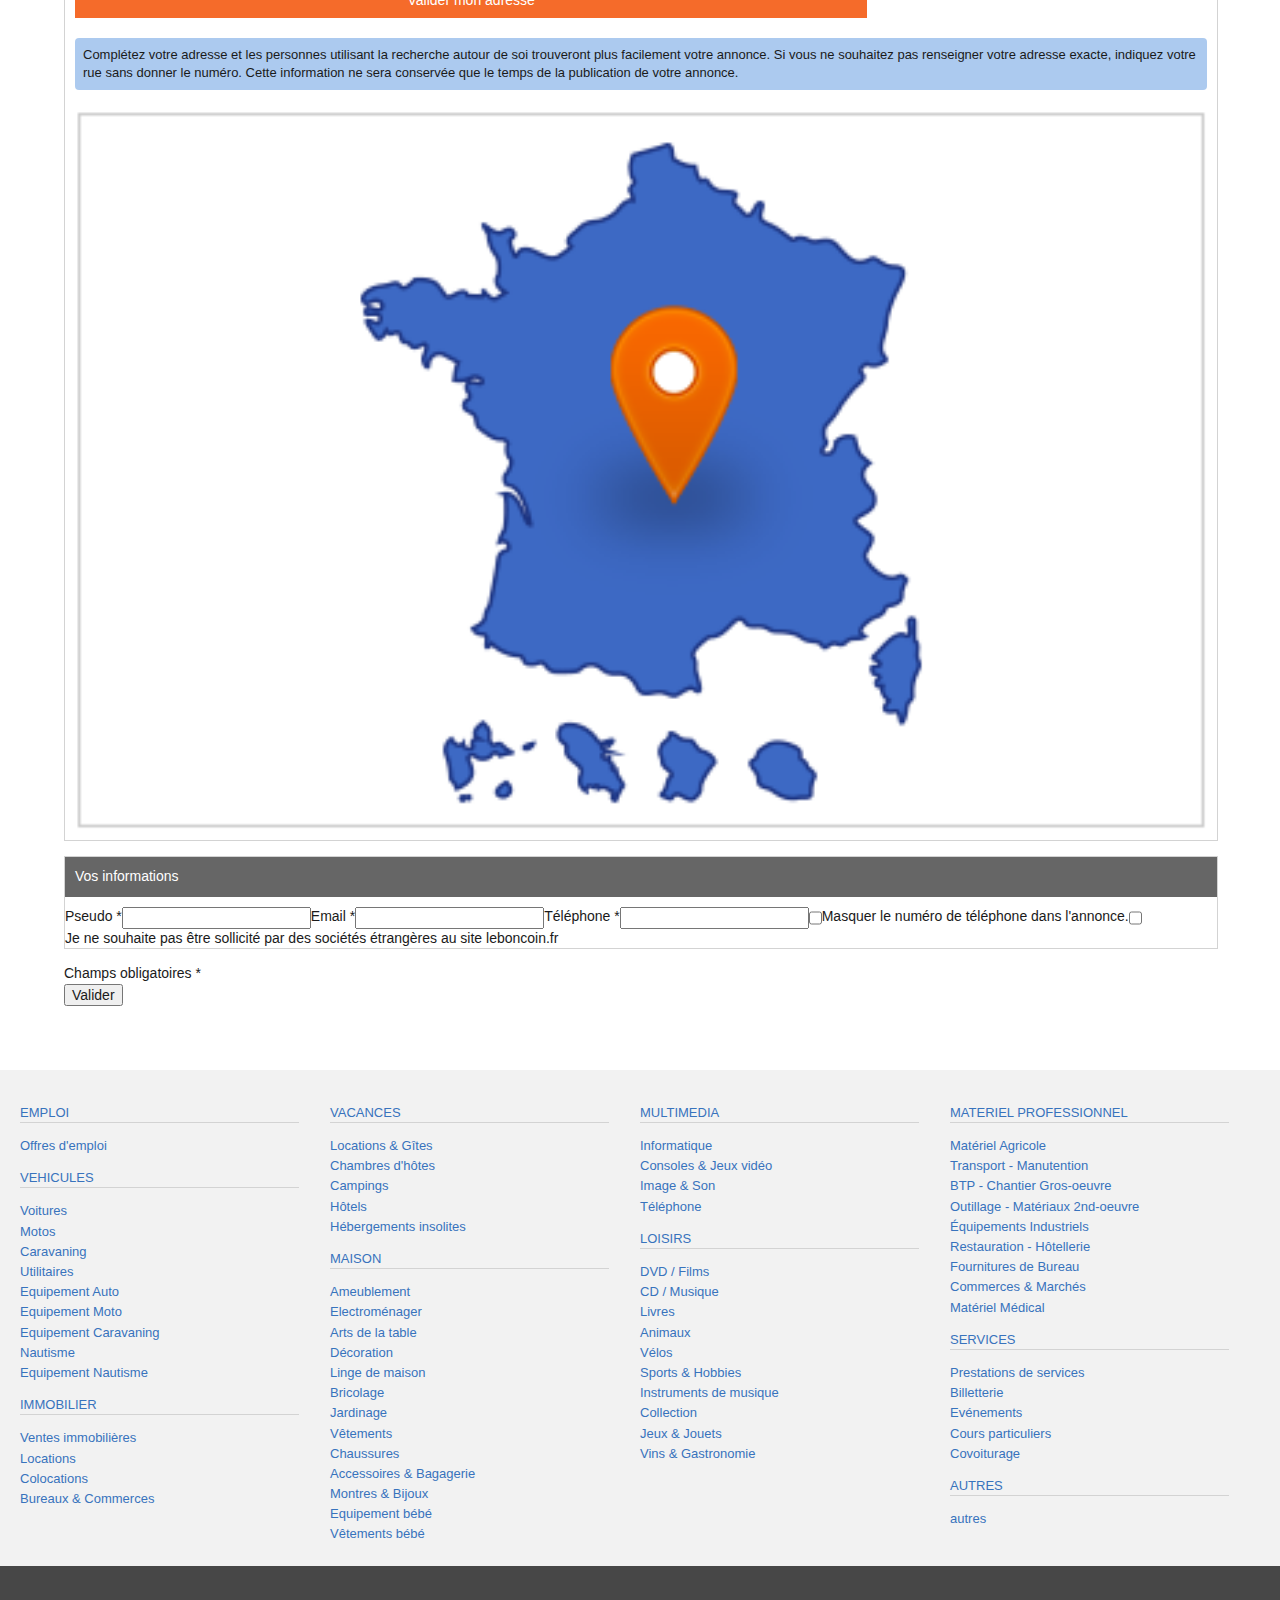
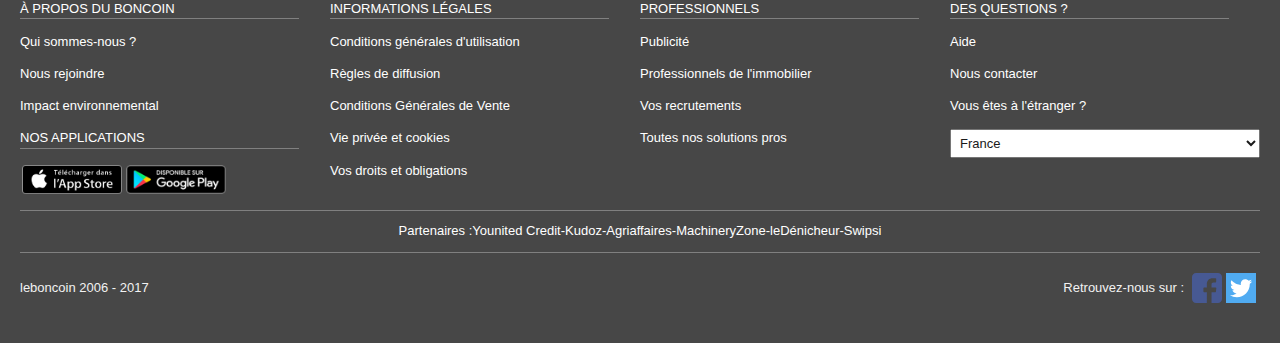
==== commit f25ce164: "part 2 of section styled for page annonce" ====
--- a/annonce.html
+++ b/annonce.html
@@ -138,7 +138,7 @@
 
             <h2>Localisation</h2>
 
-            <div class="">
+            <form>
               <label for="ville">Ville ou code postal *</label>
               <input type="text" name="ville" id="ville">
 
@@ -147,10 +147,10 @@
               <input type="submit" name="adressesub" value="Valider mon adresse">
               <p>Complétez votre adresse et les personnes utilisant la recherche autour de soi trouveront plus facilement votre annonce.
                  Si vous ne souhaitez pas renseigner votre adresse exacte, indiquez votre rue sans donner le numéro. Cette information ne sera conservée que le temps de la publication de votre annonce.</p>
-            </div>
+            </form>
 
             <figure>
-              <img src="annoncemap.png" alt="annonce map">
+              <img src="img/annoncemap.png" alt="annonce map">
             </figure>
 
           </section>
--- a/css/main.css
+++ b/css/main.css
@@ -296,7 +296,7 @@
       font-size: 14px;
     }
 
-    .containerannonce form{
+    .containerannonce form, .section2sub{
       padding: 10px;
     }
 
@@ -330,7 +330,8 @@
     }
 
     .containerannonce form input[name="annonce"],
-    .containerannonce form input[name="prix"]{
+    .containerannonce form input[name="prix"],
+    .section2 input{
       width: 94%;
       padding: 10px;
       border: 1px lightgrey solid;
@@ -346,8 +347,30 @@
     .photo figure:nth-child(3){
       width: 30%;
       margin: 15px 10px 10px 0;
-
-    }
+    }
+
+    .section2 input[name="adressesub"]{
+      background: #f56b2a;
+      color: white;
+      width: 70%;
+      border: 0;
+    }
+
+    .section2sub{
+      width: 100%;
+    }
+
+    form p{
+      background: #accaef;
+      padding: 8px;
+      border-radius: 4px;
+      font-size: 13px;
+    }
+
+    .section2 figure{
+      padding: 10px;
+    }
+
 
     /*END ANNONCE PAGE*/
 
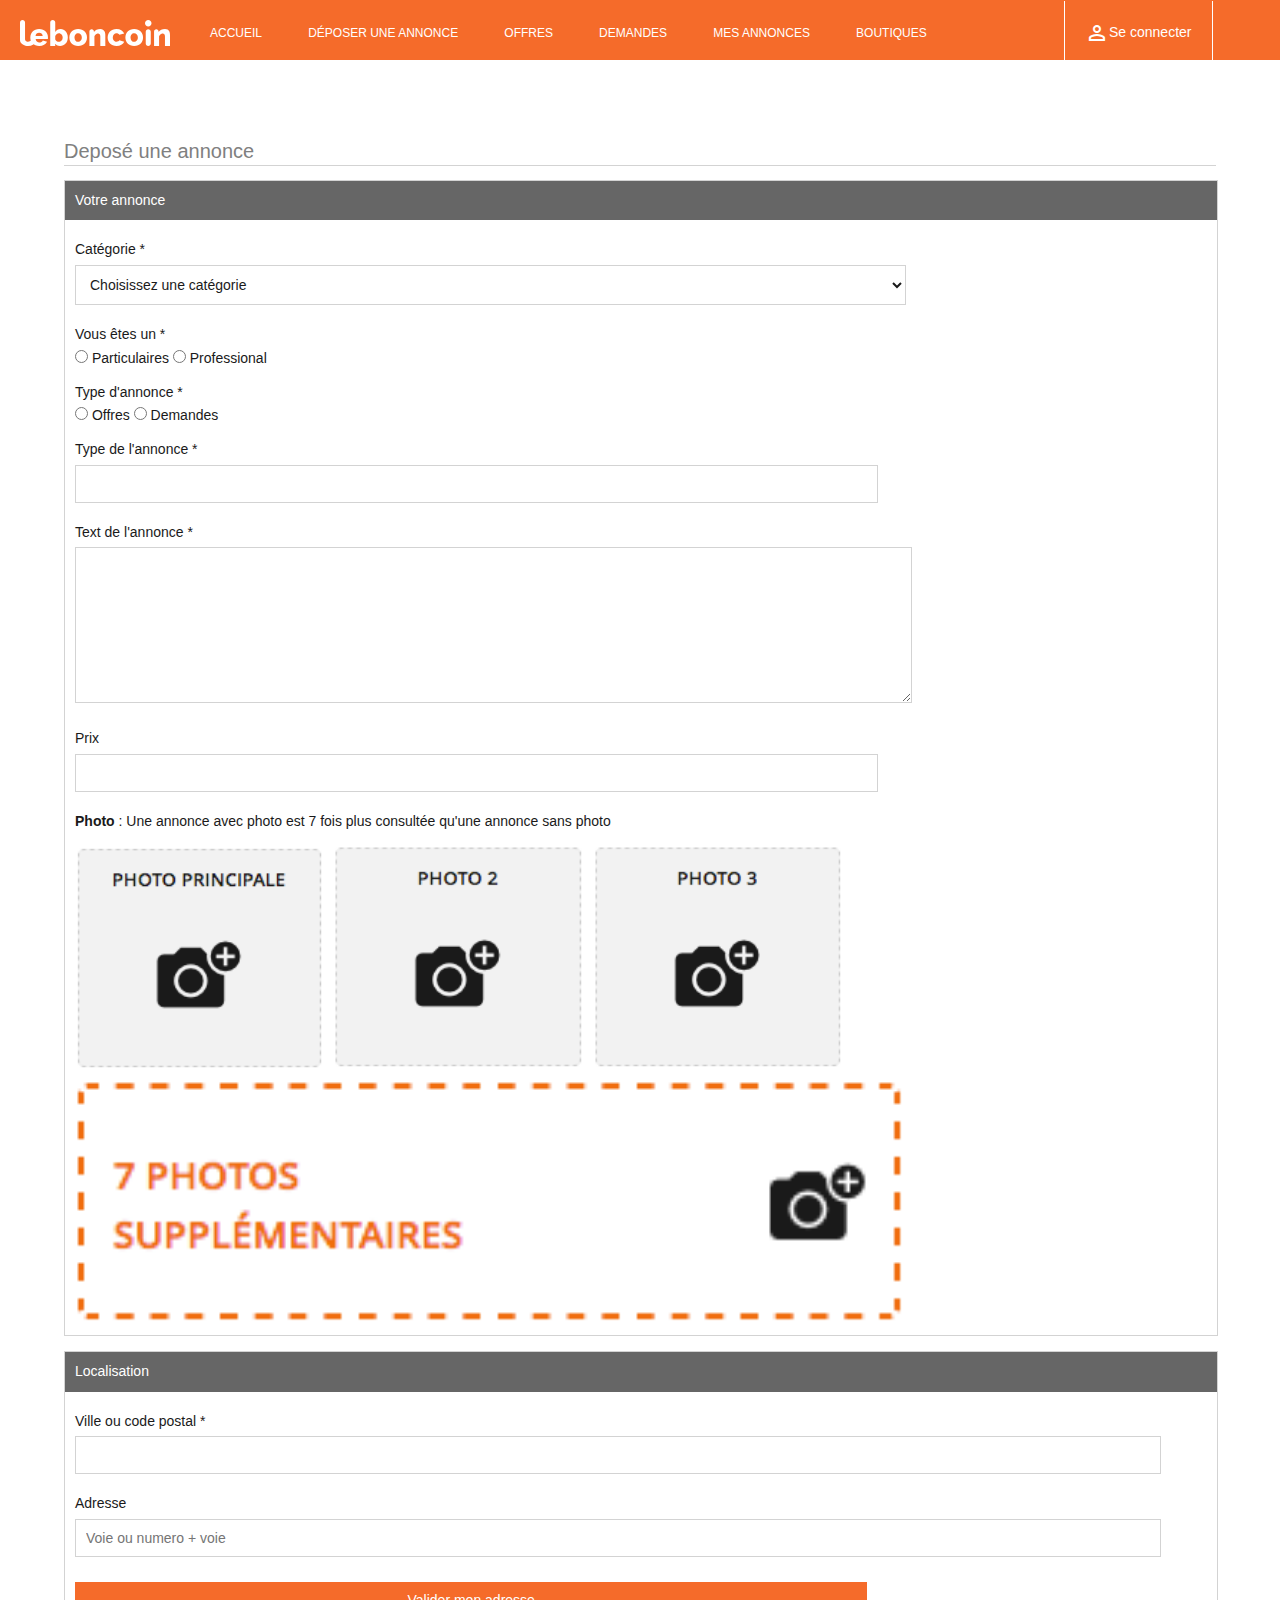
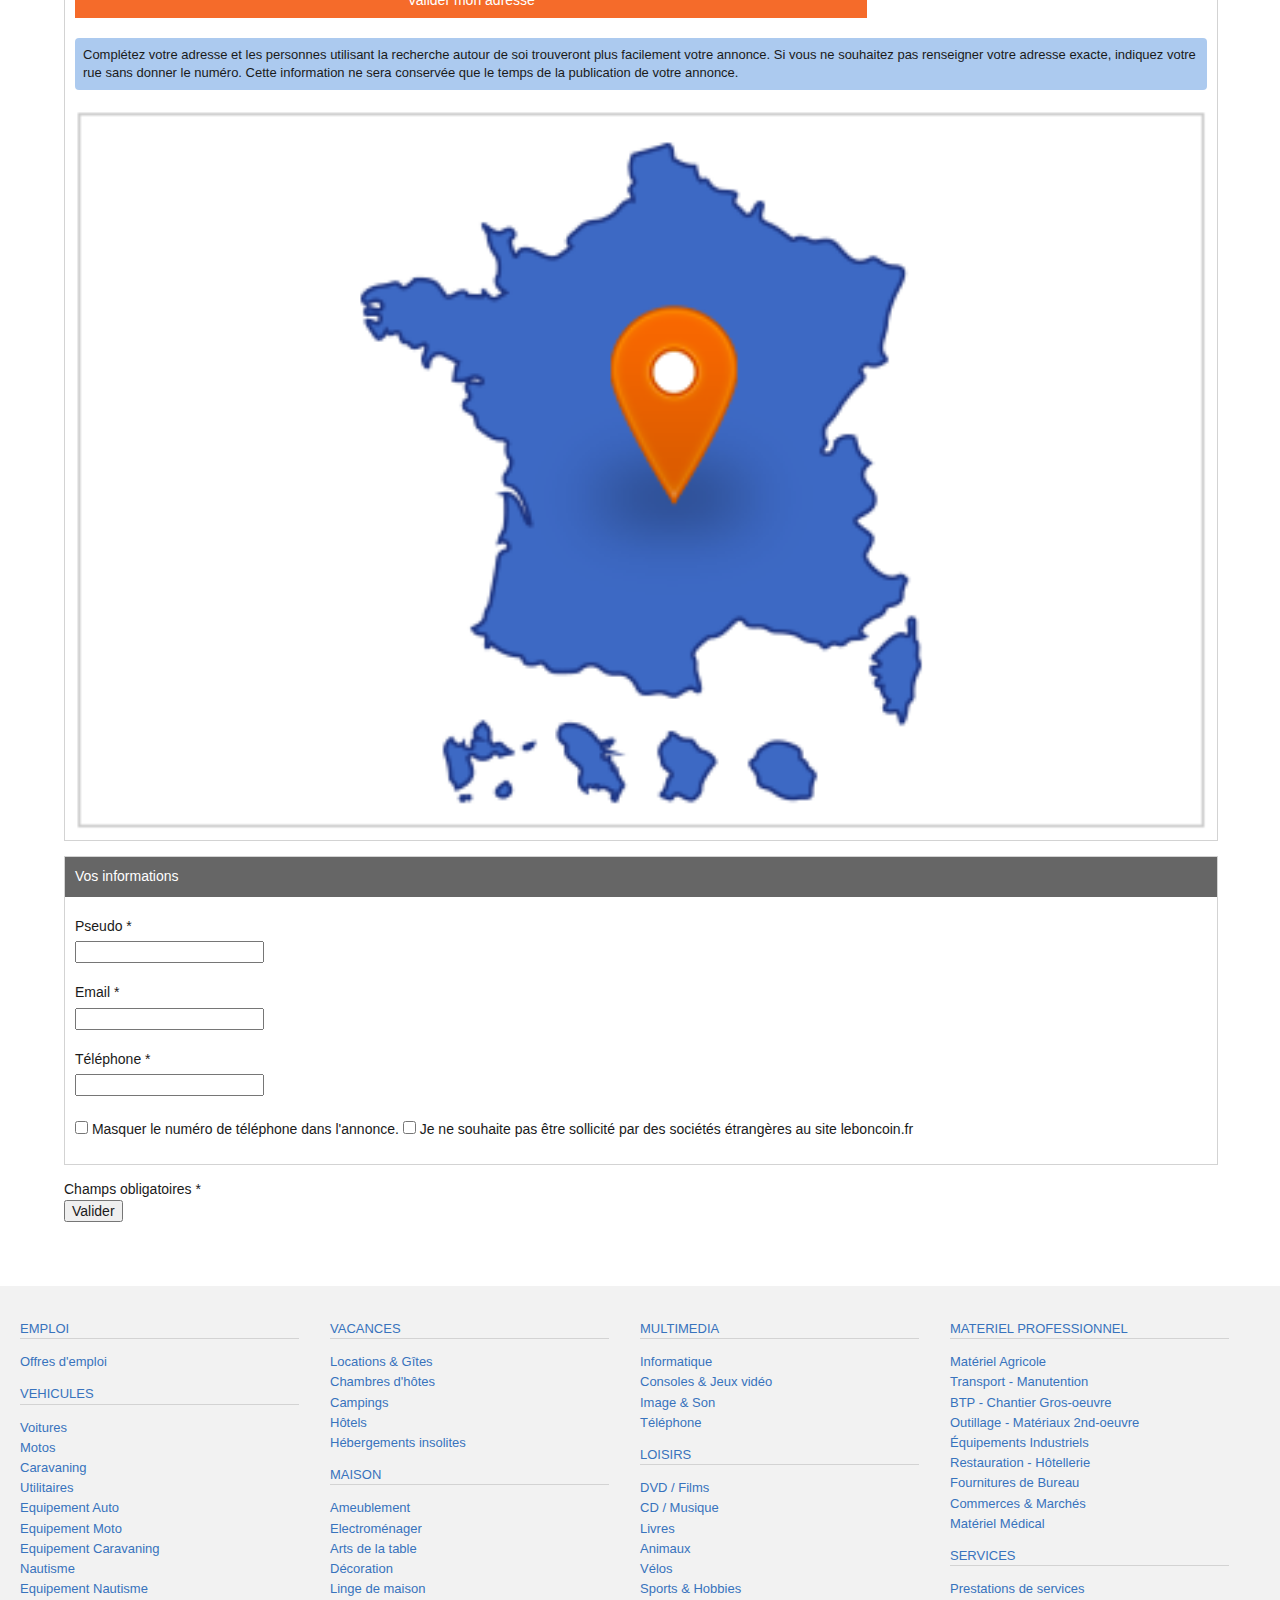
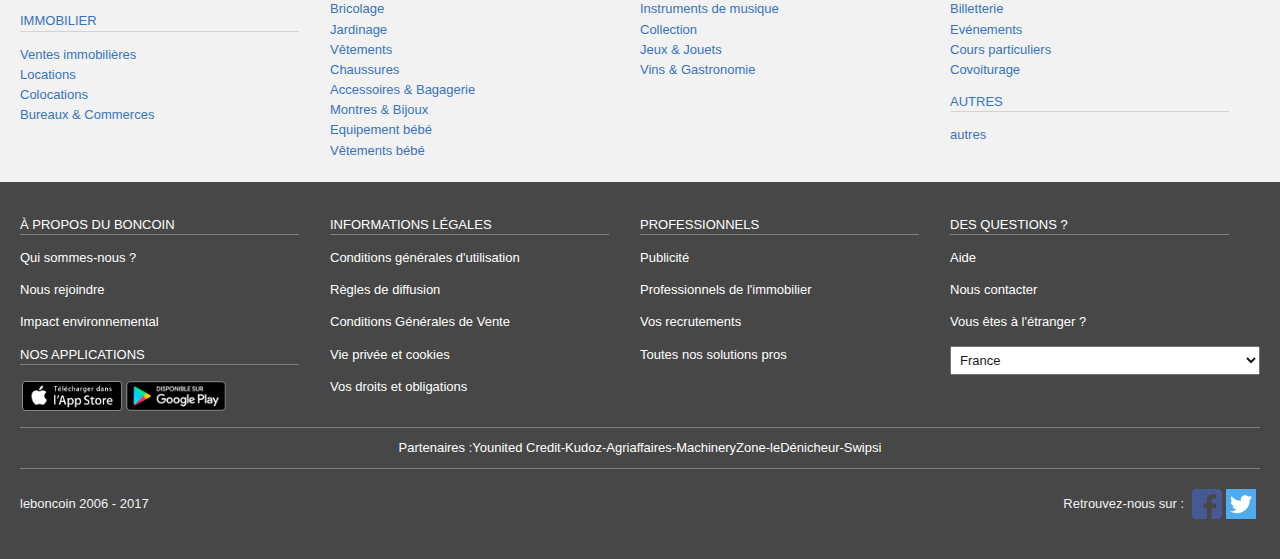
==== commit 136a92e3: "part 3 of section styled for page annonce" ====
--- a/annonce.html
+++ b/annonce.html
@@ -159,20 +159,24 @@
 
             <h2>Vos informations</h2>
 
-            <label for="pseudo">Pseudo *</label>
-            <input type="text" name="pseudo" id="pseudo">
-
-            <label for="email">Email *</label>
-            <input type="email" name="email" id="email">
-
-            <label for="tel">Téléphone *</label>
-            <input type="text" name="tel" id="tel">
-
-            <input type="checkbox" name="check1" id="check1">
-            <label for="chek1">Masquer le numéro de téléphone dans l'annonce.</label>
-
-            <input type="checkbox" name="check2" id="check2">
-            <label for="chek2">Je ne souhaite pas être sollicité par des sociétés étrangères au site leboncoin.fr<label>
+            <form action="index.html" method="post">
+
+              <label for="pseudo">Pseudo *</label><br>
+              <input type="text" name="pseudo" id="pseudo"><br>
+
+              <label for="email">Email *</label><br>
+              <input type="email" name="email" id="email"><br>
+
+              <label for="tel">Téléphone *</label><br>
+              <input type="text" name="tel" id="tel"><br>
+
+              <input type="checkbox" name="check1" id="check1">
+              <label for="chek1">Masquer le numéro de téléphone dans l'annonce.</label>
+
+              <input type="checkbox" name="check2" id="check2">
+              <label for="chek2">Je ne souhaite pas être sollicité par des sociétés étrangères au site leboncoin.fr<label>
+
+            </form>
 
           </section>
 
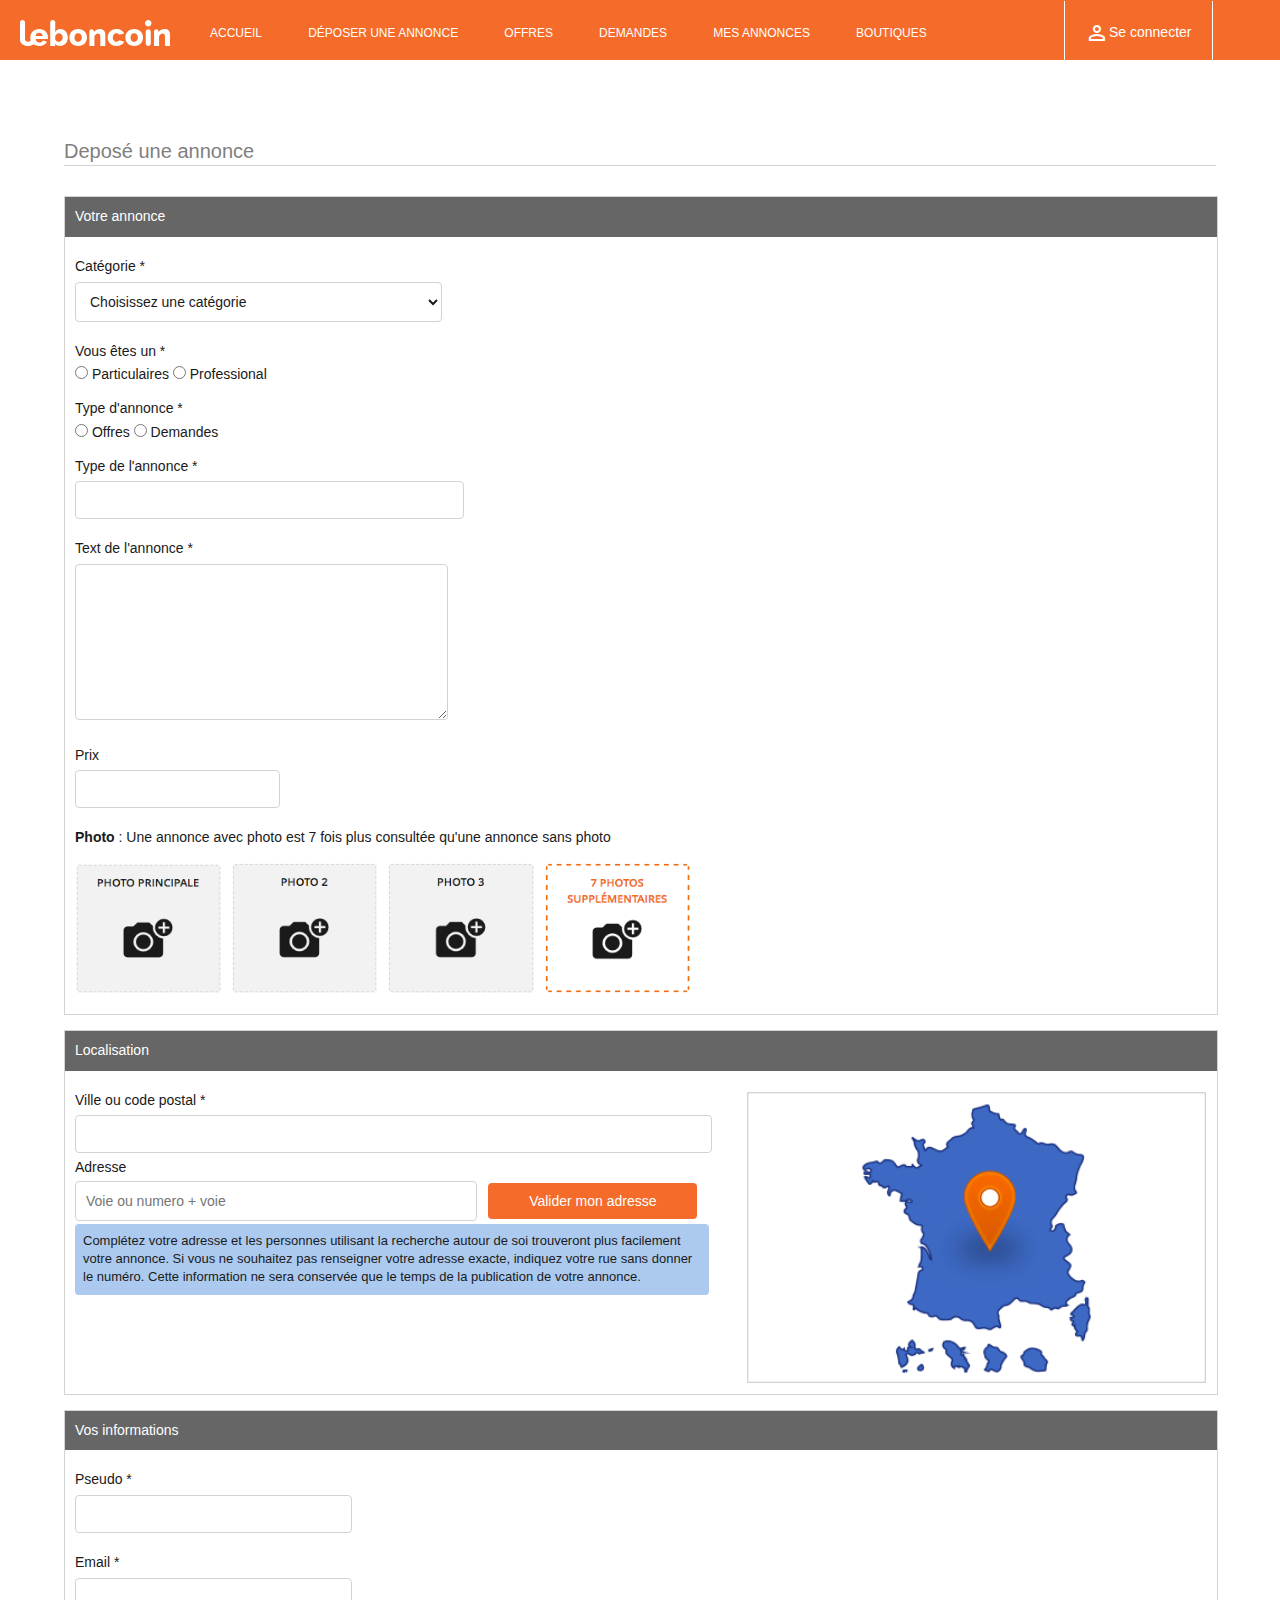
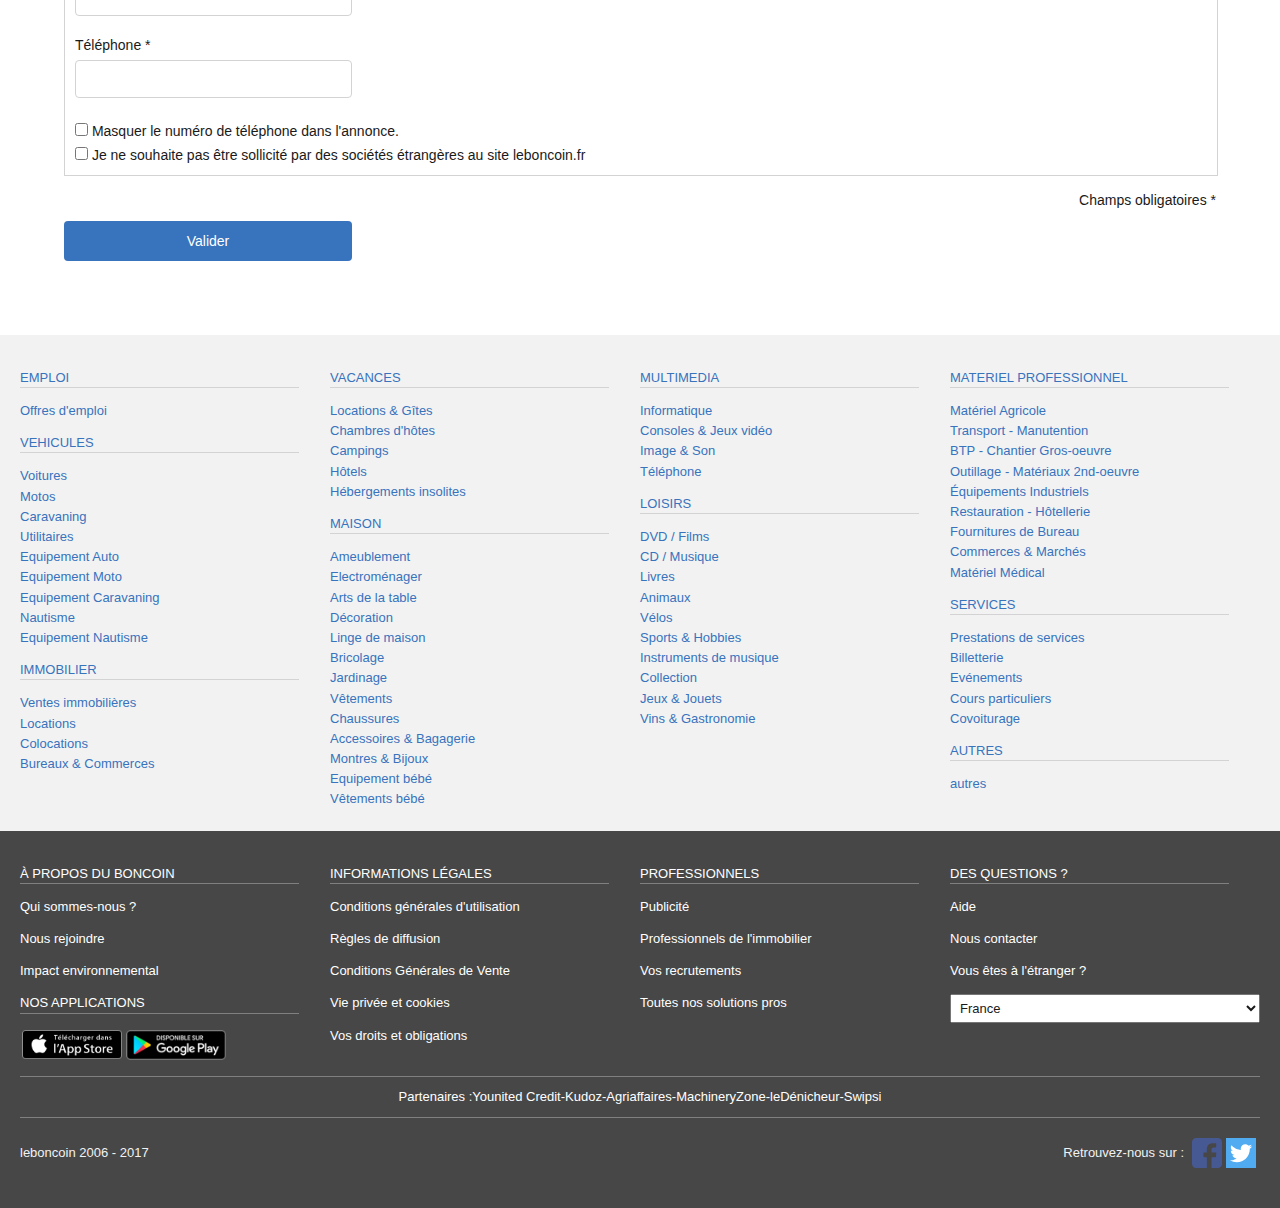
==== commit cea79a8e: "page annonce done phone tablet et pc" ====
--- a/annonce.html
+++ b/annonce.html
@@ -70,8 +70,8 @@
 
             <form action="annonce.html" method="post">
 
-              <label for="categorie">Catégorie *</label>
-              <select name="categorie" id="categorie">
+              <label for="categorie">Catégorie *</label><br>
+              <select name="categorie" id="categorie"><br>
 
                 <option>Choisissez une catégorie</option>
 
@@ -91,7 +91,7 @@
                   <option>Colocations</option>
                 </optgroup>
 
-              </select>
+              </select><br>
 
               <label for="qui">Vous êtes un *</label><br>
               <input type="radio" name="particulaires" id="qui" value="particulaires">
@@ -105,16 +105,17 @@
               <input type="radio" name="demandes" id="type" value="demandes">
               <label for="type">Demandes</label><br>
 
-              <label for="annonce">Type de l'annonce *</label>
-              <input type="text" name="annonce" id="annonce">
-
-              <label for="textannonce">Text de l'annonce *</label>
-              <textarea name="textannonce"></textarea>
+              <label for="annonce">Type de l'annonce *</label><br>
+              <input type="text" name="annonce" id="annonce"><br>
+
+              <label for="textannonce">Text de l'annonce *</label><br>
+              <textarea name="textannonce"></textarea><br>
 
               <label for="prix">Prix</label><br>
-              <input type="text" name="prix" id="prix">
+              <input type="text" name="prix" id="prix"><br>
 
               <label for="photo"><strong>Photo</strong> : Une annonce avec photo est 7 fois plus consultée qu'une annonce sans photo</label>
+
               <div class="photo">
                 <figure>
                   <img src="img/photoprincipale.png" alt="photo">
@@ -127,6 +128,9 @@
                 </figure>
                 <figure>
                   <img src="img/photosuppmobile.png" alt="photo">
+                </figure>
+                <figure>
+                  <img src="img/photosupp.png" alt="photo">
                 </figure>
               </div>
 
@@ -143,10 +147,13 @@
               <input type="text" name="ville" id="ville">
 
               <label for="adresse">Adresse</label>
-              <input type="text" name="adresse" id="adresse" placeholder="Voie ou numero + voie">
-              <input type="submit" name="adressesub" value="Valider mon adresse">
-              <p>Complétez votre adresse et les personnes utilisant la recherche autour de soi trouveront plus facilement votre annonce.
-                 Si vous ne souhaitez pas renseigner votre adresse exacte, indiquez votre rue sans donner le numéro. Cette information ne sera conservée que le temps de la publication de votre annonce.</p>
+              <div class="fl">
+                <input type="text" name="adresse" id="adresse" placeholder="Voie ou numero + voie">
+                <input type="submit" name="adressesub" value="Valider mon adresse">
+
+                <p>Complétez votre adresse et les personnes utilisant la recherche autour de soi trouveront plus facilement votre annonce.
+                   Si vous ne souhaitez pas renseigner votre adresse exacte, indiquez votre rue sans donner le numéro. Cette information ne sera conservée que le temps de la publication de votre annonce.</p>
+              </div>
             </form>
 
             <figure>
@@ -171,7 +178,7 @@
               <input type="text" name="tel" id="tel"><br>
 
               <input type="checkbox" name="check1" id="check1">
-              <label for="chek1">Masquer le numéro de téléphone dans l'annonce.</label>
+              <label for="chek1">Masquer le numéro de téléphone dans l'annonce.</label><br>
 
               <input type="checkbox" name="check2" id="check2">
               <label for="chek2">Je ne souhaite pas être sollicité par des sociétés étrangères au site leboncoin.fr<label>
@@ -180,11 +187,9 @@
 
           </section>
 
-          <p>Champs obligatoires *</p>
+          <p id="champs">Champs obligatoires *</p>
 
           <input type="submit" name="valider" value="Valider">
-
-
 
         </div>
 
--- a/css/main.css
+++ b/css/main.css
@@ -126,7 +126,8 @@
     .navleft ul, nav aside, .down,
     .pub, .container ul, .end1, .end2 ul,
     .partenaires, .lastlast p,
-    .link1 i, .link2 i{
+    .link1 i, .link2 i,
+    .photo figure:nth-child(5){
       display: none;
     }
 
@@ -280,6 +281,7 @@
       font-weight: normal;
       color: grey;
       border-bottom: 1px lightgrey solid;
+      margin-bottom: 30px;
     }
 
     .containerannonce h2{
@@ -312,28 +314,33 @@
     .containerannonce form textarea,
     .containerannonce form select{
       margin: 5px auto 20px auto;
+      border-radius: 4px;
     }
 
     .containerannonce form select,
     .containerannonce form textarea{
       width: 100%;
       border: 1px lightgrey solid;
+      border-radius: 4px;
     }
 
     .containerannonce form select{
       background: white;
       padding: 10px;
+      border-radius: 4px;
     }
 
     .containerannonce form textarea{
       height: 150px;
+      border-radius: 4px;
     }
 
     .containerannonce form input[name="annonce"],
     .containerannonce form input[name="prix"],
-    .section2 input{
+    .section2 input, .section3 input{
       width: 94%;
       padding: 10px;
+      border-radius: 4px;
       border: 1px lightgrey solid;
     }
 
@@ -344,7 +351,8 @@
 
     .photo figure:nth-child(1),
     .photo figure:nth-child(2),
-    .photo figure:nth-child(3){
+    .photo figure:nth-child(3),
+    .photo figure:nth-child(5){
       width: 30%;
       margin: 15px 10px 10px 0;
     }
@@ -352,7 +360,8 @@
     .section2 input[name="adressesub"]{
       background: #f56b2a;
       color: white;
-      width: 70%;
+      border-radius: 4px;
+      width: 100%;
       border: 0;
     }
 
@@ -371,6 +380,25 @@
       padding: 10px;
     }
 
+    .section3 input[name="check1"],
+    .section3 input[name="check2"]{
+      width: inherit;
+      margin: 5px auto;
+    }
+
+    #champs{
+      text-align: right;
+    }
+
+    .containerannonce input[name="valider"]{
+      background: #3873bd;
+      border: 0;
+      border-radius: 4px;
+      color: white;
+      width: 100%;
+      padding: 12px;
+      margin: 10px auto;
+    }
 
     /*END ANNONCE PAGE*/
 
@@ -475,6 +503,22 @@
       .parag{
         margin: 15px auto;
       }
+
+      /*annonce page*/
+
+      .containerannonce form input[name="annonce"],
+      .containerannonce form input[name="prix"],
+      .section2 input, .section3 input{
+        width: 97%;
+      }
+
+        .photo figure:nth-child(1),
+        .photo figure:nth-child(2),
+        .photo figure:nth-child(3){
+          width: 15%;
+        }
+
+      /*end annonce page*/
     }
 
     @media (min-width: 972px) {
@@ -537,6 +581,73 @@
         color: #f56b2a;
         cursor: pointer;
       }
+
+      /*page annonce*/
+
+      .containerannonce form input[name="annonce"],
+      .containerannonce form textarea,
+      .section3 input,
+      .section1 form select{
+        width: 50%;
+      }
+
+      .containerannonce form input[name="prix"]{
+        width: 25%;
+      }
+
+      .photo figure:nth-child(1),
+      .photo figure:nth-child(2),
+      .photo figure:nth-child(3),
+      .photo figure:nth-child(5){
+        width: 20%;
+      }
+
+      .photo figure:nth-child(4){
+        display: none;
+      }
+
+      .photo figure:nth-child(5){
+        display: block;
+      }
+
+      .section2{
+        display: flex;
+        justify-content: space-between;
+        align-items: flex-end;
+      }
+
+      .section2 form input{
+        margin: 5px auto;
+      }
+
+      .fl{
+        display: flex;
+        justify-content: space-between;
+        flex-wrap: wrap;
+      }
+
+      .fl input[name="adressesub"]{
+        width: 33%;
+      }
+
+      .fl input[name="adresse"]{
+        width: 60%;
+        margin: 3px 0;
+      }
+
+      .section2 figure{
+        width: 40%;
+      }
+
+      .section2 form{
+        width: 55%;
+      }
+
+      .containerannonce input[name="valider"]{
+        width: 25%;
+      }
+
+      /*end page annonce*/
 
       footer ul{
         list-style: none;
@@ -670,6 +781,13 @@
 
       .end1, .end2, .navleft, nav aside{
         padding: 20px;
+      }
+    }
+
+    @media (min-width: 1080px) {
+
+      .section2{
+        align-items: flex-start;
       }
 
     }
